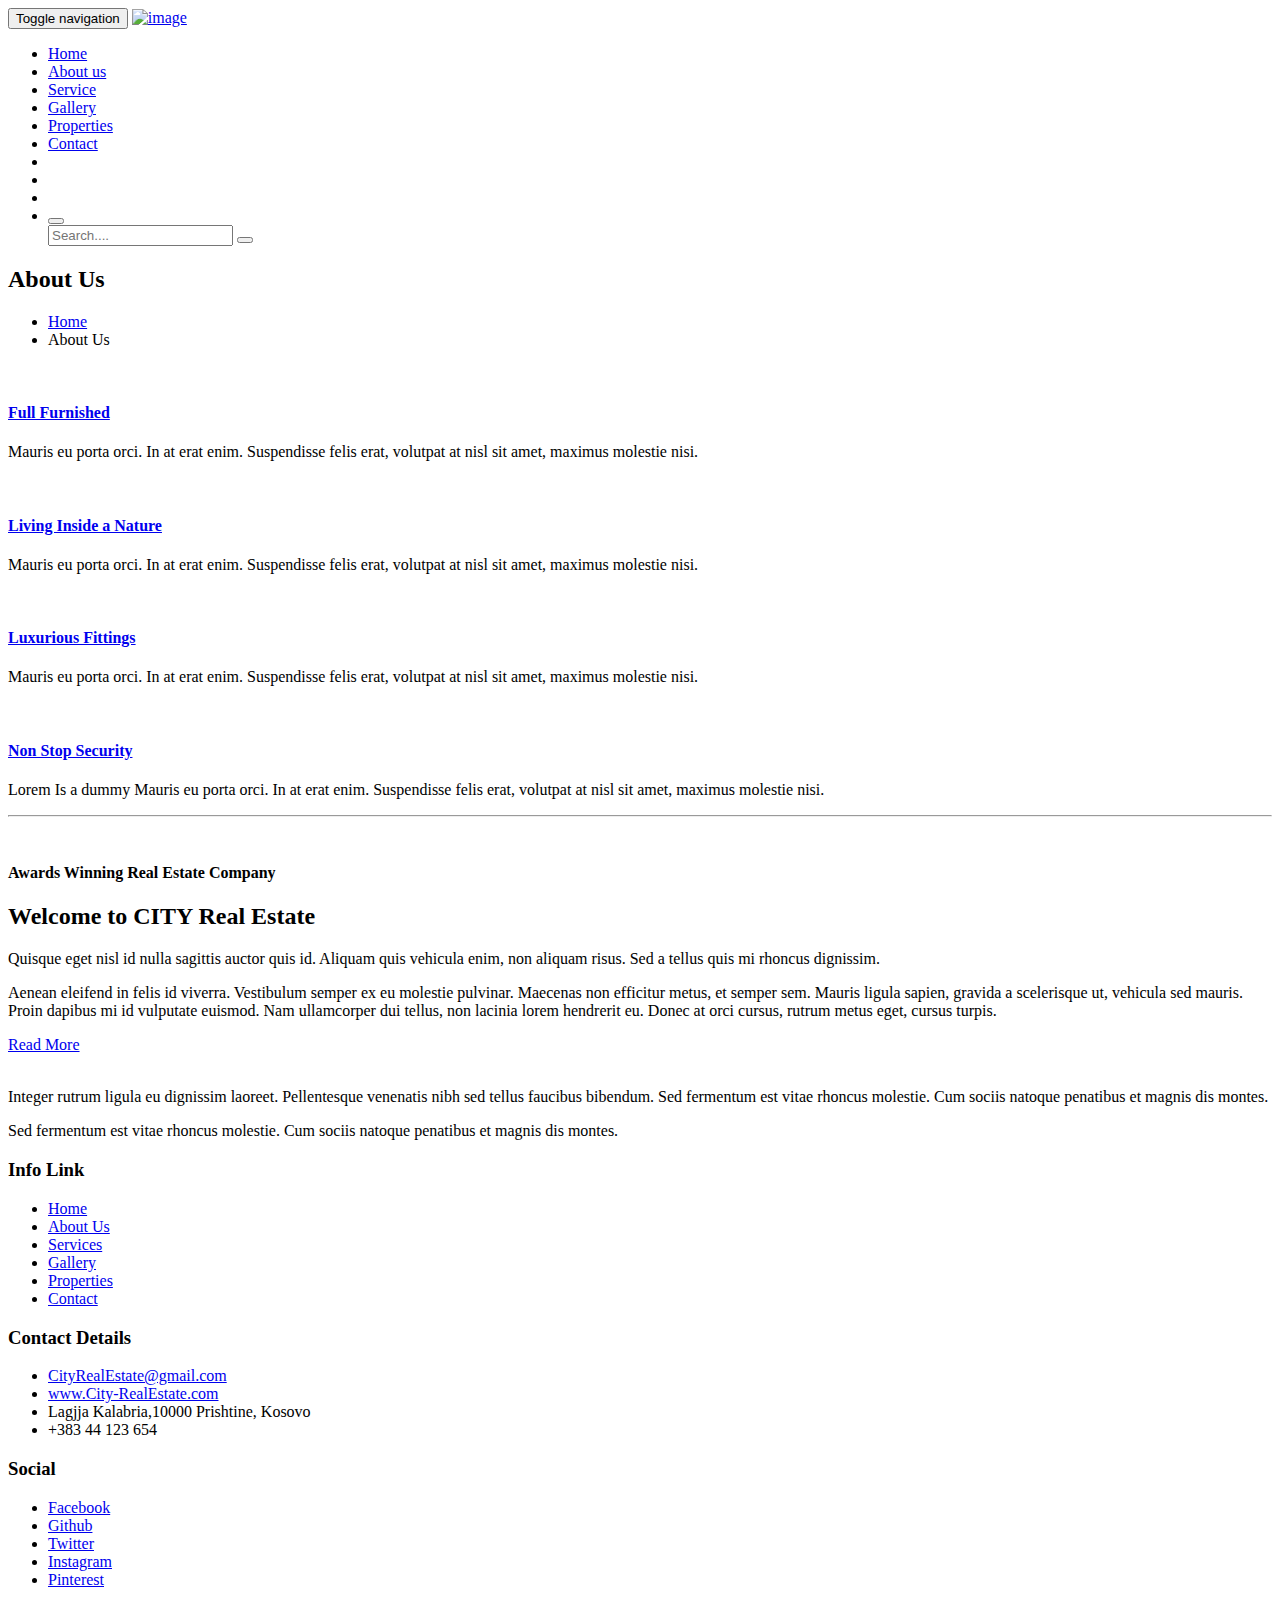
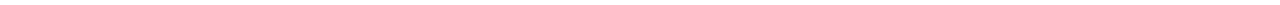
==== about.html @ c9f58310 "about page" ====
<!DOCTYPE html>
<html lang="en">



</head>
<body class="realestate_version">

    <div id="preloader">
        <span class="loader"><span class="loader-inner"></span></span>
    </div>

    <header class="header header_style_01">
        <nav class="megamenu navbar navbar-default">
            <div class="container-fluid">
                <div class="navbar-header">
                    <button type="button" class="navbar-toggle collapsed" data-toggle="collapse" data-target="#navbar" aria-expanded="false" aria-controls="navbar">
                        <span class="sr-only">Toggle navigation</span>
                        <span class="icon-bar"></span>
                        <span class="icon-bar"></span>
                        <span class="icon-bar"></span>
                    </button>
                    <a class="navbar-brand" href="index.html"><img src="images/logos/logo.png" alt="image"></a>
                </div>
                <div id="navbar" class="navbar-collapse collapse">
                    <ul class="nav navbar-nav navbar-right">
                        <li><a href="index.html">Home</a></li>
                        <li><a class="active" href="about.html">About us </a></li>
                        <li><a href="service.html">Service</a></li>
                        <li><a href="gallery.html">Gallery</a></li>
                        <li><a href="properties.html">Properties</a></li>
                        <li><a href="contact.html">Contact</a></li>
                        <li class="social-links"><a href="#"><i class="fa fa-twitter global-radius"></i></a></li>
                        <li class="social-links"><a href="#"><i class="fa fa-facebook global-radius"></i></a></li>
                        <li class="social-links"><a href="#"><i class="fa fa-linkedin global-radius"></i></a></li>
						<li class="search-option">
							<button class="search tran3s dropdown-toggle" id="searchDropdown" data-toggle="dropdown" aria-haspopup="true" aria-expanded="false"><i class="fa fa-search" aria-hidden="true"></i></button>
							<form action="#" class="p-color-bg dropdown-menu tran3s" aria-labelledby="searchDropdown">
								<input type="text" placeholder="Search....">
								<button class="p-color-bg"><i class="fa fa-search" aria-hidden="true"></i></button>
							</form>
					   </li> 
                    </ul>
                </div>
            </div>
        </nav>
    </header>
	
	<div class="all-title-box">
		<div class="container">
			<div class="row">
				<div class="col-md-12">
					<h2>About Us</h2>
					<nav id="breadcrumbs">
						<ul>
							<li><a href="#">Home</a></li>
							<li>About Us</li>
						</ul>
					</nav>
				</div>
			</div>
		</div>
	</div>
	
	<div class="about-box">
		<div class="container">
			<div class="row">
				<div class="top-feature owl-carousel owl-theme">
					<div class="item">
						<div class="single-feature">
							<div class="icon"><img src="uploads/icon-01.png" class="img-responsive" alt=""></div>
							<h4><a href="#">Full Furnished</a></h4>
							<p>Mauris eu porta orci. In at erat enim. Suspendisse felis erat, volutpat at nisl sit amet, maximus molestie nisi. </p>
						</div> 
					</div>
					<div class="item">
						<div class="single-feature">
							<div class="icon"><img src="uploads/icon-02.png" class="img-responsive" alt=""></div>
							<h4><a href="#">Living Inside a Nature</a></h4>
							<p>Mauris eu porta orci. In at erat enim. Suspendisse felis erat, volutpat at nisl sit amet, maximus molestie nisi.</p>
						</div> 
					</div>
					<div class="item">
						<div class="single-feature">
							<div class="icon"><img src="uploads/icon-03.png" class="img-responsive" alt=""></div>
							<h4><a href="#">Luxurious Fittings</a></h4>
							<p>Mauris eu porta orci. In at erat enim. Suspendisse felis erat, volutpat at nisl sit amet, maximus molestie nisi. </p>
						</div> 
					</div>
					<div class="item">
						<div class="single-feature">
							<div class="icon"><img src="uploads/icon-04.png" class="img-responsive" alt=""></div>
							<h4><a href="#">Non Stop Security</a></h4>
							<p>Lorem Is a dummy Mauris eu porta orci. In at erat enim. Suspendisse felis erat, volutpat at nisl sit amet, maximus molestie nisi. </p>
						</div> 
					</div>
				</div>
			</div>
			
			<hr class="hr1">
			
			<div class="row">
				<div class="col-md-6">
                    <div class="post-media wow fadeIn" style="visibility: visible; animation-name: fadeIn;">
                        <img src="uploads/about_bg.jpg" alt="" class="img-responsive">                        
                    </div><!-- end media -->
                </div>
				<div class="col-md-6">
					<div class="message-box right-ab">
                        <h4>Awards Winning Real Estate Company</h4>
                        <h2>Welcome to CITY Real Estate</h2>
                        <p>Quisque eget nisl id nulla sagittis auctor quis id. Aliquam quis vehicula enim, non aliquam risus. Sed a tellus quis mi rhoncus dignissim.</p>
						<p>Aenean eleifend in felis id viverra. Vestibulum semper ex eu molestie pulvinar. Maecenas non efficitur metus, et semper sem. Mauris ligula sapien, gravida a scelerisque ut, vehicula sed mauris. Proin dapibus mi id vulputate euismod. Nam ullamcorper dui tellus, non lacinia lorem hendrerit eu. Donec at orci cursus, rutrum metus eget, cursus turpis.  </p>
						<a href="#" class="btn btn-light btn-radius grd1 btn-brd"> Read More </a>
                    </div>
				</div>
			</div>
			
		</div>
	</div>



    <footer class="footer">
        <div class="container">
            <div class="row">
                <div class="col-md-4 col-sm-4 col-xs-12">
                    <div class="widget clearfix">
                        <div class="widget-title">
                            <img src="images/logos/logo-realestate.png" alt="">
                        </div>
                        <p> Integer rutrum ligula eu dignissim laoreet. Pellentesque venenatis nibh sed tellus faucibus bibendum. Sed fermentum est vitae rhoncus molestie. Cum sociis natoque penatibus et magnis dis montes.</p>
                        <p>Sed fermentum est vitae rhoncus molestie. Cum sociis natoque penatibus et magnis dis montes.</p>
                    </div>
                </div>

                <div class="col-md-3 col-sm-3 col-xs-12">
                    <div class="widget clearfix">
                        <div class="widget-title">
                            <h3>Info Link</h3>
                        </div>

                        <ul class="twitter-widget footer-links">
                            <li><a href="./index.html"> Home </a></li>
                            <li><a href="./about.html"> About Us </a></li>
                            <li><a href="./service.html"> Services</a></li>
							<li><a href="./gallery.html"> Gallery</a></li>
							<li><a href="./properties.html"> Properties</a></li>
							<li><a href="./contact.html"> Contact</a></li>
                        </ul>
                    </div>
                </div>
				
				<div class="col-md-3 col-sm-3 col-xs-12">
                    <div class="widget clearfix">
                        <div class="widget-title">
                            <h3>Contact Details</h3>
                        </div>

                        <ul class="footer-links">
                            <li><a href="mailto:#">CityRealEstate@gmail.com</a></li>
                            <li><a href="#">www.City-RealEstate.com</a></li>
                            <li>Lagjja Kalabria,10000 Prishtine, Kosovo</li>
                            <li>+383 44 123 654</li>
                        </ul>
                    </div>
                </div>
				
                <div class="col-md-2 col-sm-2 col-xs-12">
                    <div class="widget clearfix">
                        <div class="widget-title">
                            <h3>Social</h3>
                        </div>
                        <ul class="footer-links">
                            <li><a href="#"><i class="fa fa-facebook"></i> Facebook</a></li>
                            <li><a href="#"><i class="fa fa-github"></i> Github</a></li>
                            <li><a href="#"><i class="fa fa-twitter"></i> Twitter</a></li>
                            <li><a href="#"><i class="fa fa-instagram"></i> Instagram</a></li>
                            <li><a href="#"><i class="fa fa-pinterest"></i> Pinterest</a></li>
                        </ul>
                    </div>
                </div>
				
            </div>
        </div>
    </footer>


    <a href="#" id="scroll-to-top" class="dmtop global-radius"><i class="fa fa-angle-up"></i></a>

    <script src="js/all.js"></script>
    <script src="js/custom.js"></script>
    <script src="js/portfolio.js"></script>
    <script src="js/hoverdir.js"></script>    
    <script src="http://maps.googleapis.com/maps/api/js?sensor=false&amp;libraries=places"></script>
    <script src="js/map.js"></script>

</body>
</html>
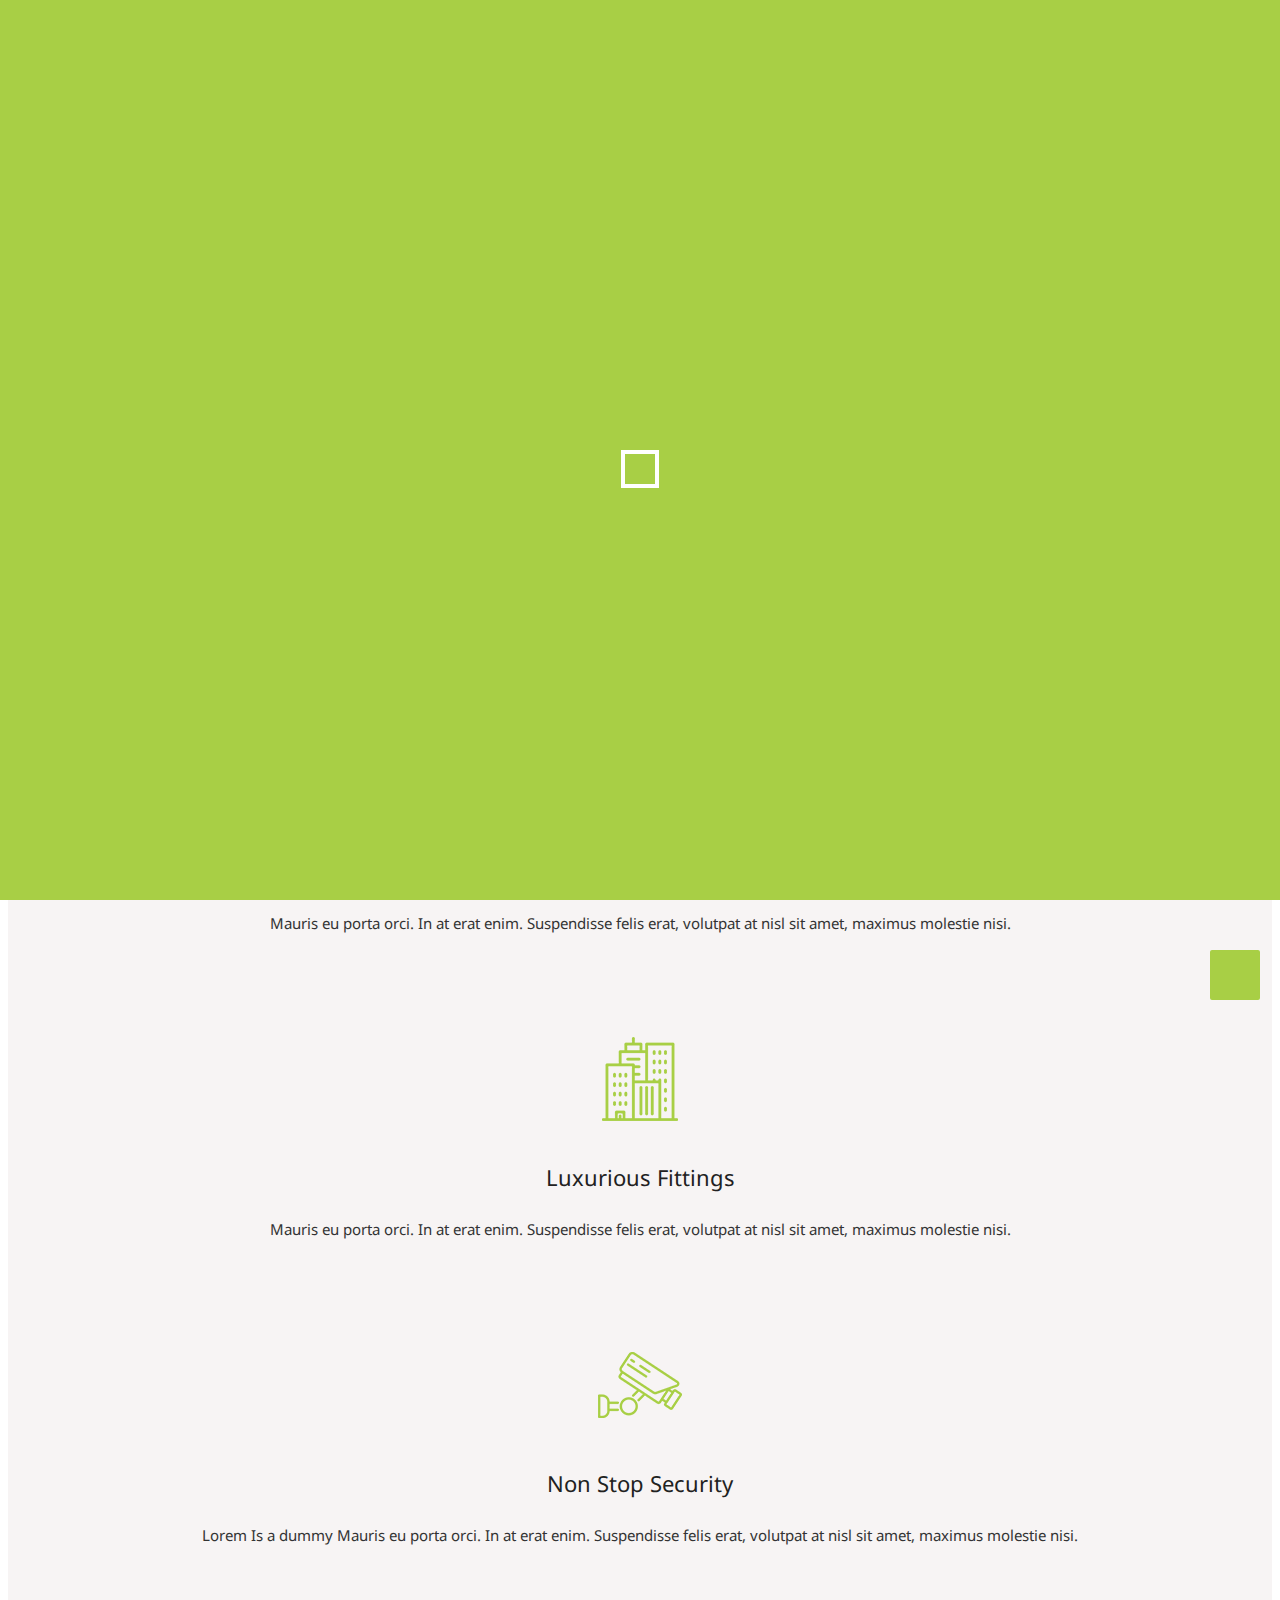
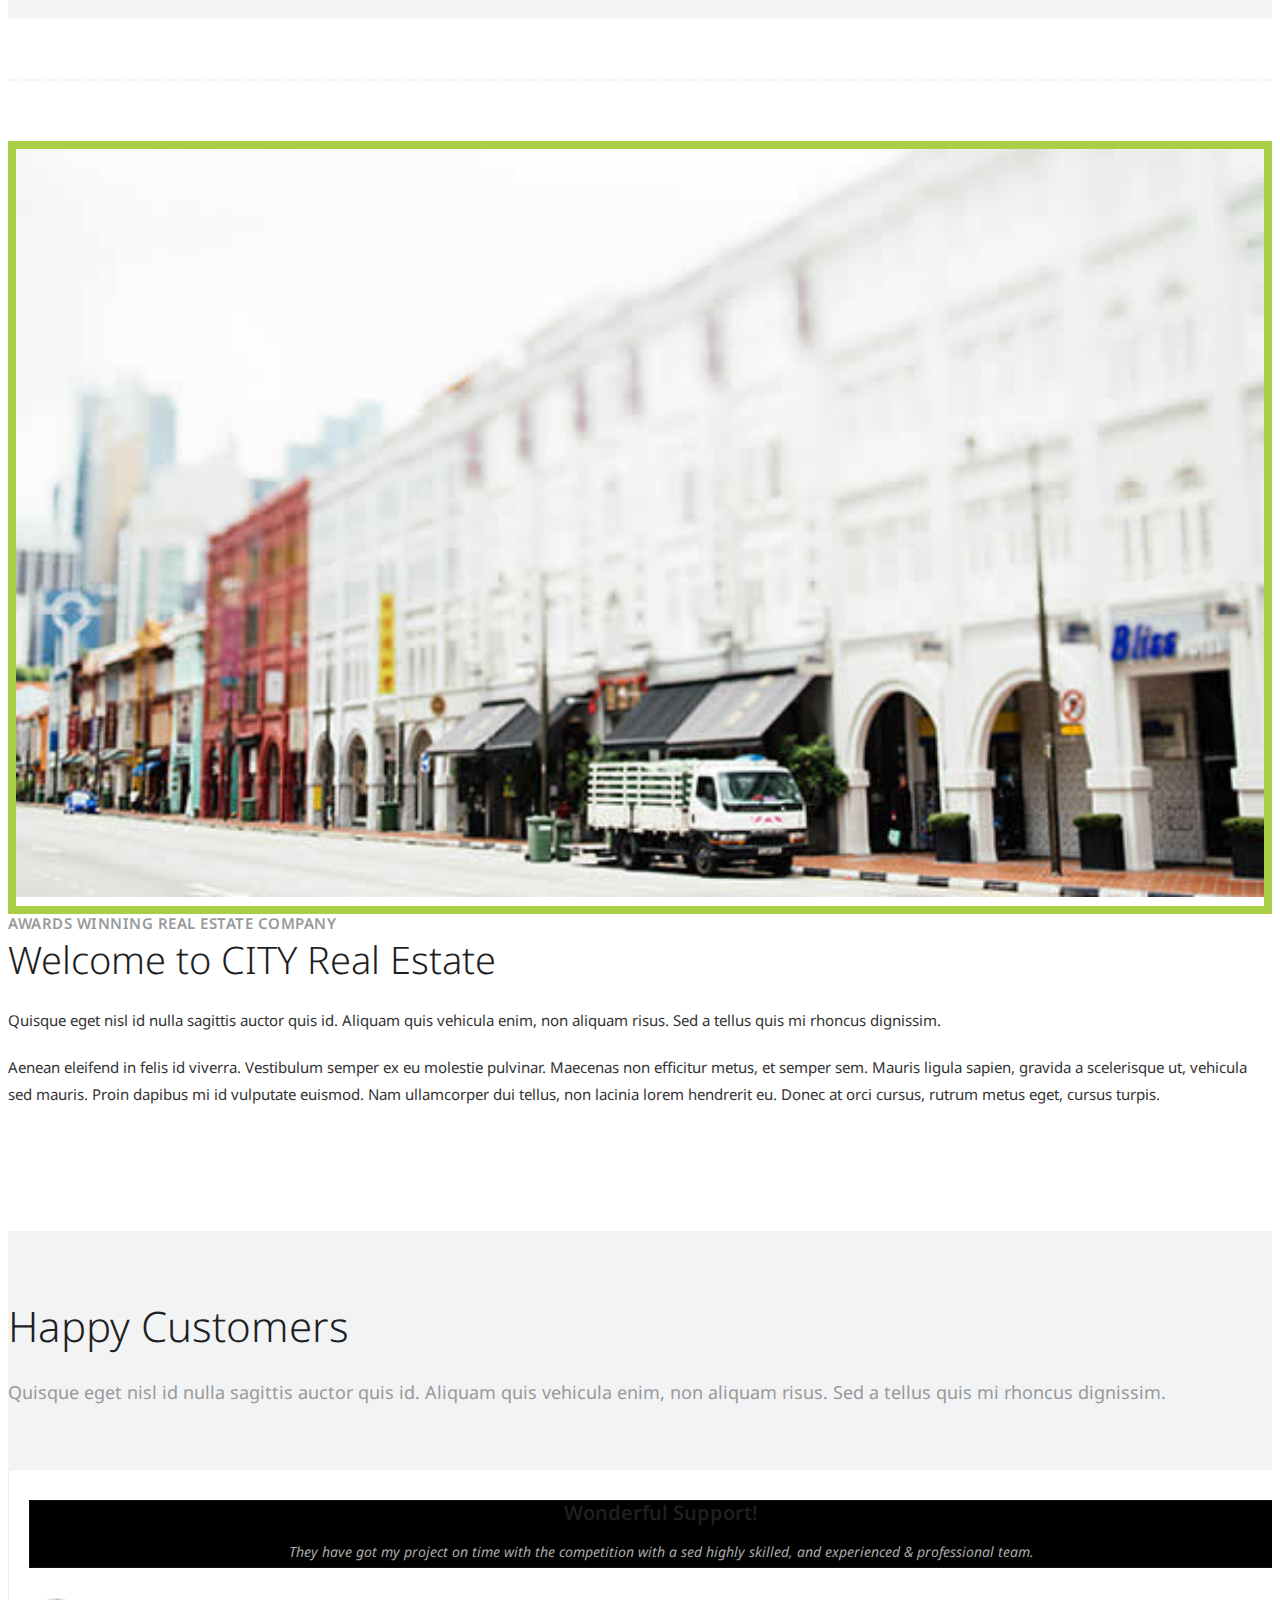
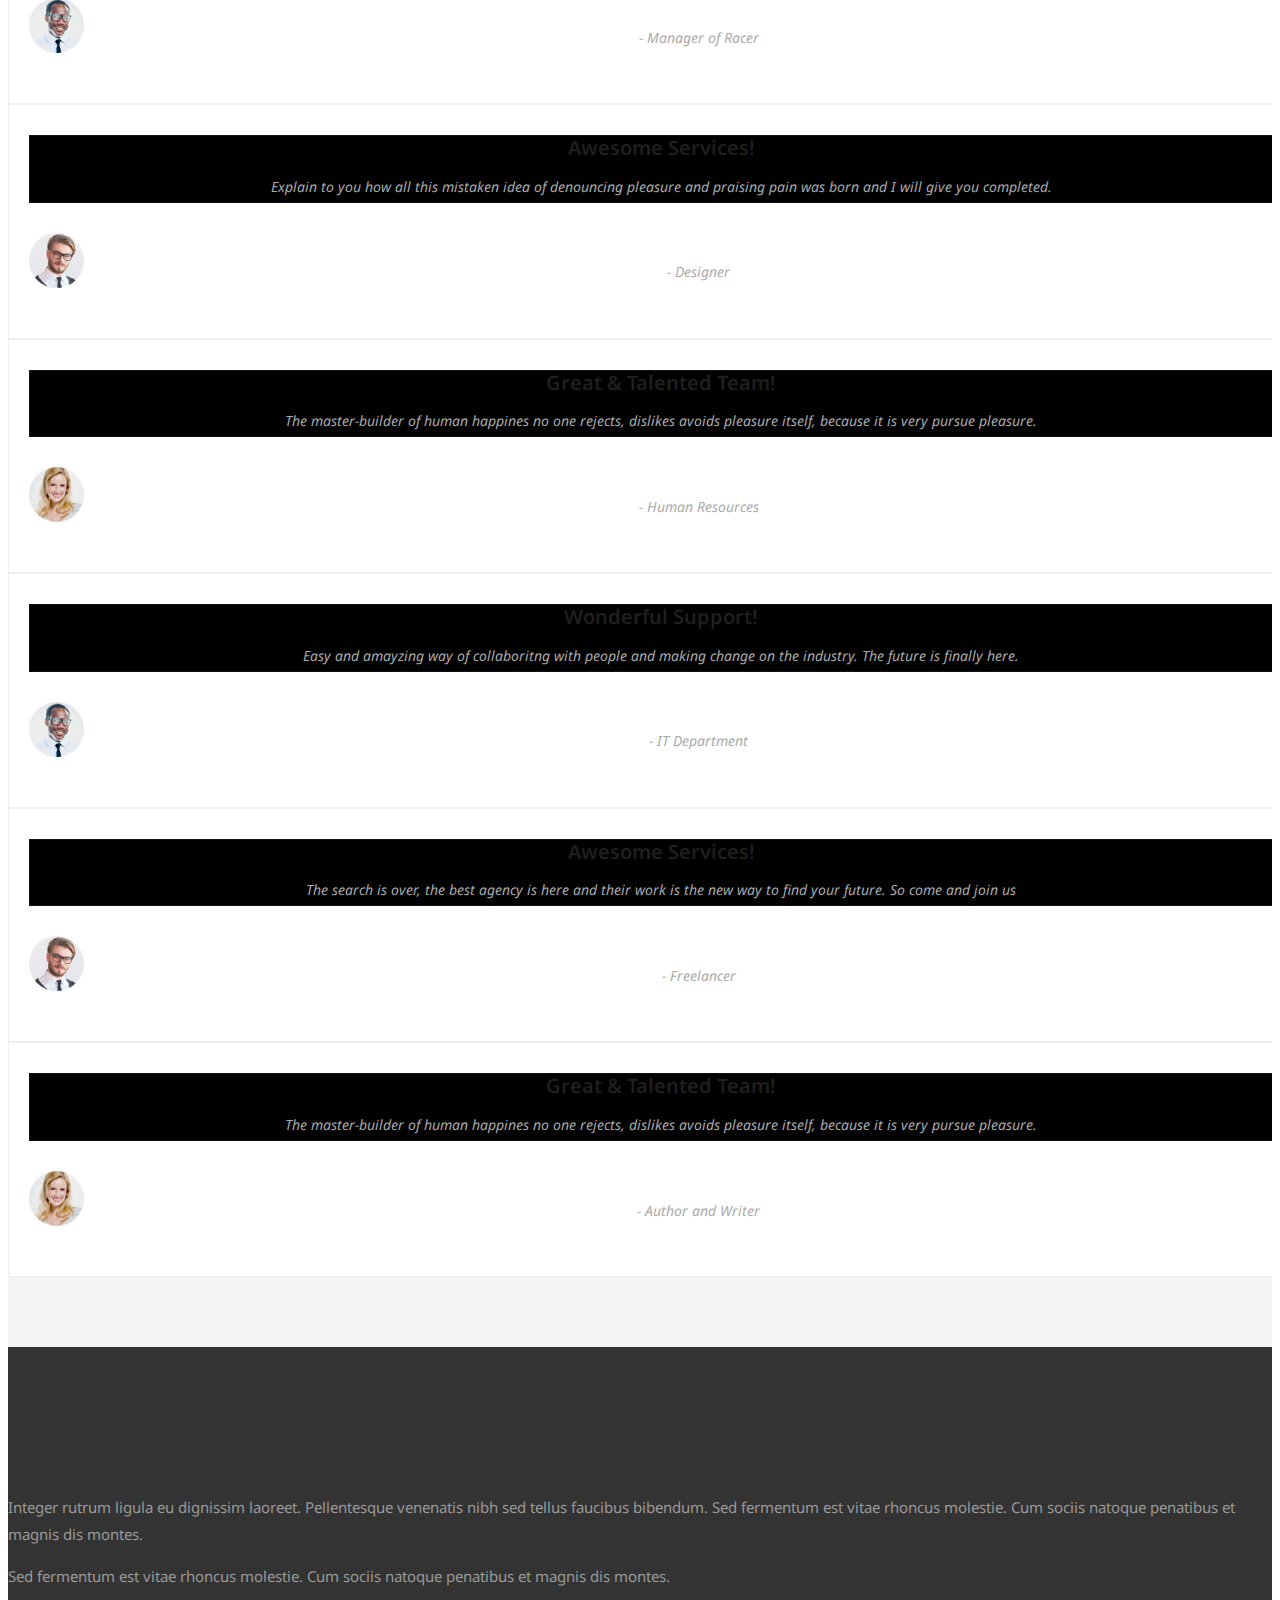
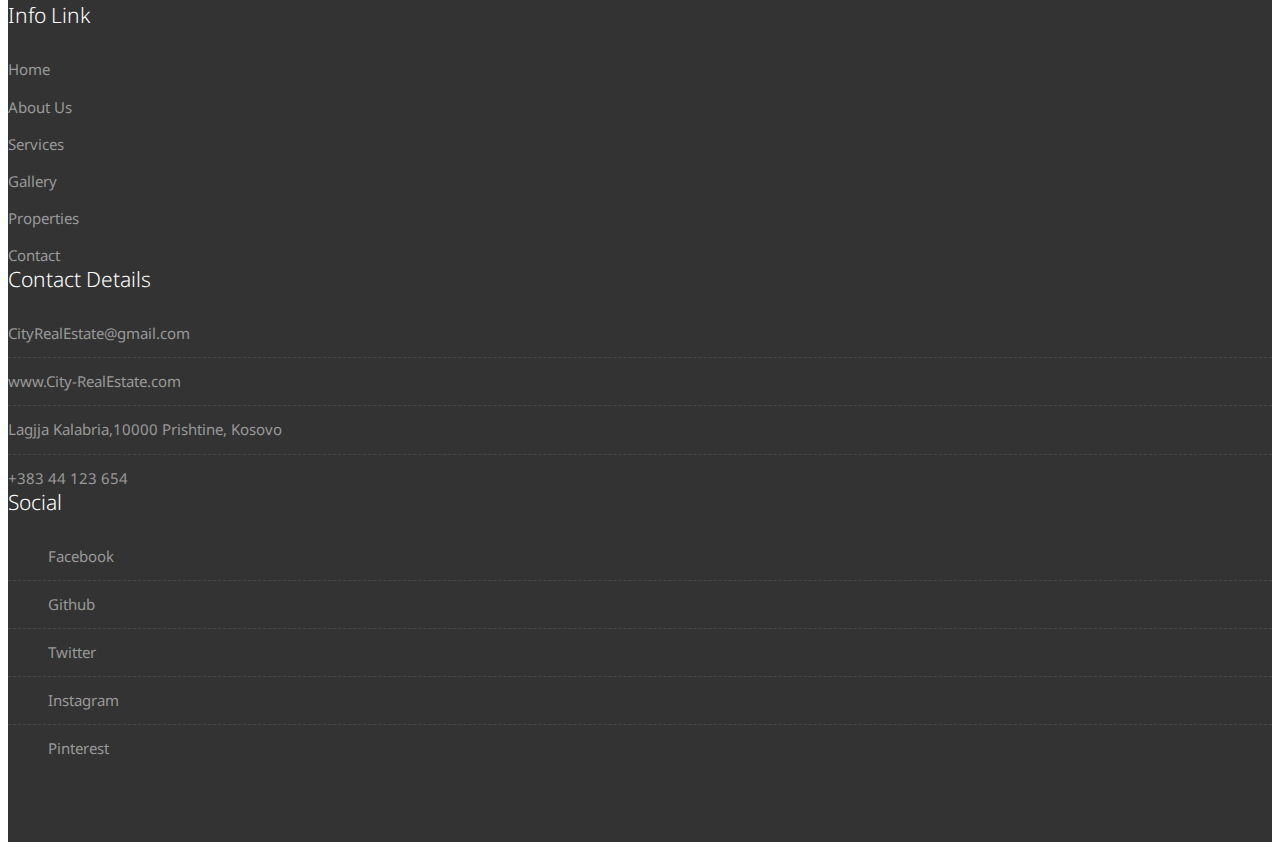
==== commit da2b3b03: "Final updates" ====
--- a/about.html
+++ b/about.html
@@ -1,6 +1,26 @@
 <!DOCTYPE html>
 <html lang="en">
 
+    <meta charset="utf-8">
+    <meta http-equiv="X-UA-Compatible" content="IE=edge">   
+   
+    <meta name="viewport" content="width=device-width, minimum-scale=1.0, maximum-scale=1.0, user-scalable=no">
+    <title>CITY Real Estate</title>  
+    <meta name="keywords" content="">
+    <meta name="description" content="">
+    <meta name="author" content="">
+
+    <link rel="shortcut icon" href="images/favicon.ico" type="image/x-icon" />
+    <link rel="apple-touch-icon" href="images/apple-touch-icon.png">
+
+    <link rel="stylesheet" href="css/bootstrap.min.css">
+    <link rel="stylesheet" href="style.css">
+    <link rel="stylesheet" href="css/colors.css">
+    <link rel="stylesheet" href="css/versions.css">
+    <link rel="stylesheet" href="css/responsive.css">
+    <link rel="stylesheet" href="css/custom.css">
+
+    <script src="js/modernizer.js"></script>
 
 
 </head>
@@ -119,6 +139,88 @@
 		</div>
 	</div>
 
+    <div id="testimonials" class="section lb">
+        <div class="container">
+            <div class="section-title row text-center">
+                <div class="col-md-8 col-md-offset-2">
+                    <h3>Happy Customers</h3>
+                    <p class="lead">Quisque eget nisl id nulla sagittis auctor quis id. Aliquam quis vehicula enim, non aliquam risus. Sed a tellus quis mi rhoncus dignissim.</p>
+                </div>
+            </div>
+
+            <div class="row">
+                <div class="col-md-12 col-sm-12">
+                    <div class="testi-carousel owl-carousel owl-theme">
+                        <div class="testimonial clearfix">
+                            <div class="desc">
+                                <h3><i class="fa fa-quote-left"></i> Wonderful Support! <i class="fa fa-quote-right"></i></h3>
+                                <p class="lead">They have got my project on time with the competition with a sed highly skilled, and experienced & professional team.</p>
+								
+                            </div>
+                            <div class="testi-meta">
+                                <img src="uploads/testi_01.png" alt="" class="img-responsive alignleft">
+                                <h4>Lutfi Haziri <small>- Manager of Racer</small></h4>
+                            </div>
+                        </div>
+
+                        <div class="testimonial clearfix">
+                            <div class="desc">
+                                <h3><i class="fa fa-quote-left"></i> Awesome Services! <i class="fa fa-quote-right"></i></h3>
+                                <p class="lead">Explain to you how all this mistaken idea of denouncing pleasure and praising pain was born and I will give you completed.</p>
+                            </div>
+                            <div class="testi-meta">
+                                <img src="uploads/testi_02.png" alt="" class="img-responsive alignleft">
+                                <h4>Sabri Fejzullahu <small>- Designer</small></h4>
+                            </div>
+                        </div>
+
+                        <div class="testimonial clearfix">
+                            <div class="desc">
+                                <h3><i class="fa fa-quote-left"></i> Great & Talented Team! <i class="fa fa-quote-right"></i></h3>
+                                <p class="lead">The master-builder of human happines no one rejects, dislikes avoids pleasure itself, because it is very pursue pleasure. </p>
+                            </div>
+                            <div class="testi-meta">
+                                <img src="uploads/testi_03.png" alt="" class="img-responsive alignleft">
+                                <h4>Remzie Osmani <small>- Human Resources</small></h4>
+                            </div>
+                        </div>
+                        <div class="testimonial clearfix">
+                            <div class="desc">
+                                <h3><i class="fa fa-quote-left"></i> Wonderful Support! <i class="fa fa-quote-right"></i></h3>
+                                <p class="lead">Easy and amayzing way of collaboritng with people and making change on the industry. The future is finally here.</p>
+                            </div>
+                            <div class="testi-meta">
+                                <img src="uploads/testi_01.png" alt="" class="img-responsive alignleft">
+                                <h4>Sinan Vllasalihu <small>- IT Department</small></h4>
+                            </div>
+                        </div>
+
+                        <div class="testimonial clearfix">
+                            <div class="desc">
+                                <h3><i class="fa fa-quote-left"></i> Awesome Services! <i class="fa fa-quote-right"></i></h3>
+                                <p class="lead">The search is over, the best agency is here and their work is the new way to find your future. So come and join us</p>
+                            </div>
+                            <div class="testi-meta">
+                                <img src="uploads/testi_02.png" alt="" class="img-responsive alignleft">
+                                <h4>Sami Lushtaku <small>- Freelancer</small></h4>
+                            </div>
+                        </div>
+
+                        <div class="testimonial clearfix">
+                            <div class="desc">
+                                <h3><i class="fa fa-quote-left"></i> Great & Talented Team! <i class="fa fa-quote-right"></i></h3>
+                                <p class="lead">The master-builder of human happines no one rejects, dislikes avoids pleasure itself, because it is very pursue pleasure. </p>
+                            </div>
+                            <div class="testi-meta">
+                                <img src="uploads/testi_03.png" alt="" class="img-responsive alignleft">
+                                <h4>Majlinda Dada <small>- Author and Writer</small></h4>
+                            </div>
+                        </div>
+                    </div>
+                </div>
+            </div>
+        </div>
+    </div>
 
 
     <footer class="footer">
--- a/style.css
+++ b/style.css
@@ -0,0 +1,2711 @@
+/*------------------------------------------------------------------
+    Version: 1.0
+-------------------------------------------------------------------*/
+
+
+/*------------------------------------------------------------------
+    [Table of contents]
+
+    1. IMPORT FONTS
+    2. IMPORT FILES
+    3. SKELETON
+    4. WP CORE
+    5. HEADER
+    6. SECTIONS
+    7. SECTIONS
+    8. PORTFOLIO
+    9. TESTIMONIALS
+    10. PRICING TABLES
+    11. ICON BOXES
+    12. MESSAGE BOXES
+    13. FEATURES
+    14. CONTACT
+    15. FOOTER
+    16. MISC
+    17. BUTTONS
+-------------------------------------------------------------------*/
+
+
+/*------------------------------------------------------------------
+    IMPORT FONTS
+-------------------------------------------------------------------*/
+
+@import url('https://fonts.googleapis.com/css?family=Noto+Sans:400,400i,700,700i');
+
+/*------------------------------------------------------------------
+    IMPORT FILES
+-------------------------------------------------------------------*/
+
+@import url(css/animate.css);
+@import url(css/slideshow.css);
+@import url(css/flaticon.css);
+@import url(css/prettyPhoto.css);
+@import url(css/owl.carousel.css);
+@import url(css/font-awesome.min.css);
+
+/*------------------------------------------------------------------
+    SKELETON
+-------------------------------------------------------------------*/
+
+body {
+    color: #333;
+    font-size: 15px;
+    font-family: 'Noto Sans', sans-serif;
+    line-height: 1.80857;
+}
+
+body.demos .section {
+    background: url(images/bg.png) repeat top center #f2f3f5;
+}
+
+body.demos .section-title img {
+    max-width: 280px;
+    display: block;
+    margin: 10px auto;
+}
+
+body.demos .service-widget h3 {
+    border-bottom: 1px solid #ededed;
+    font-size: 18px;
+    padding: 20px 0;
+    background-color: #ffffff;
+}
+
+body.demos .service-widget {
+    margin: 0 0 30px;
+    padding: 30px;
+    background-color: #fff
+}
+
+body.demos .container-fluid {
+    max-width: 1080px
+}
+
+a {
+    color: #1f1f1f;
+    text-decoration: none !important;
+    outline: none !important;
+    -webkit-transition: all .3s ease-in-out;
+    -moz-transition: all .3s ease-in-out;
+    -ms-transition: all .3s ease-in-out;
+    -o-transition: all .3s ease-in-out;
+    transition: all .3s ease-in-out;
+}
+
+h1,
+h2,
+h3,
+h4,
+h5,
+h6 {
+    letter-spacing: 0;
+    font-weight: normal;
+    position: relative;
+    padding: 0 0 10px 0;
+    font-weight: normal;
+    line-height: 120% !important;
+    color: #1f1f1f;
+    margin: 0
+}
+
+h1 {
+    font-size: 24px
+}
+
+h2 {
+    font-size: 22px
+}
+
+h3 {
+    font-size: 18px
+}
+
+h4 {
+    font-size: 16px
+}
+
+h5 {
+    font-size: 14px
+}
+
+h6 {
+    font-size: 13px
+}
+
+h1 a,
+h2 a,
+h3 a,
+h4 a,
+h5 a,
+h6 a {
+    color: #212121;
+    text-decoration: none!important;
+    opacity: 1
+}
+
+h1 a:hover,
+h2 a:hover,
+h3 a:hover,
+h4 a:hover,
+h5 a:hover,
+h6 a:hover {
+    opacity: .8
+}
+
+a {
+    color: #1f1f1f;
+    text-decoration: none;
+    outline: none;
+}
+
+a,
+.btn {
+    text-decoration: none !important;
+    outline: none !important;
+    -webkit-transition: all .3s ease-in-out;
+    -moz-transition: all .3s ease-in-out;
+    -ms-transition: all .3s ease-in-out;
+    -o-transition: all .3s ease-in-out;
+    transition: all .3s ease-in-out;
+}
+
+.btn-custom {
+    margin-top: 20px;
+    background-color: transparent !important;
+    border: 2px solid #ddd;
+    padding: 12px 40px;
+    font-size: 16px;
+}
+
+.lead {
+    font-size: 18px;
+    line-height: 30px;
+    color: #767676;
+    margin: 0;
+    padding: 0;
+}
+
+blockquote {
+    margin: 20px 0 20px;
+    padding: 30px;
+}
+
+ul, li, ol{
+	margin: 0px;
+	padding: 0px;
+	list-style: none;
+}
+
+input, textarea {
+    outline: none;
+    box-shadow: none;
+    transition: all 0.3s ease-in-out;
+}
+
+::-webkit-input-placeholder {
+  color: #000000;
+}
+
+:-moz-placeholder {
+  /* Firefox 18- */
+  color: #000000;
+}
+
+::-moz-placeholder {
+  /* Firefox 19+ */
+  color: #000000;
+}
+
+:-ms-input-placeholder {
+  /* IE 10+ */
+  color: #000000;
+}
+
+::-ms-input-placeholder {
+  /* Edge */
+  color: #000000;
+}
+
+:placeholder-shown {
+  /* Standard one last! */
+  color: #000000;
+}
+
+
+/*------------------------------------------------------------------
+    WP CORE
+-------------------------------------------------------------------*/
+
+.first {
+    clear: both
+}
+
+.last {
+    margin-right: 0
+}
+
+.alignnone {
+    margin: 5px 20px 20px 0;
+}
+
+.aligncenter,
+div.aligncenter {
+    display: block;
+    margin: 5px auto 5px auto;
+}
+
+.alignright {
+    float: right;
+    margin: 10px 0 20px 20px;
+}
+
+.alignleft {
+    float: left;
+    margin: 10px 20px 20px 0;
+}
+
+a img.alignright {
+    float: right;
+    margin: 10px 0 20px 20px;
+}
+
+a img.alignnone {
+    margin: 10px 20px 20px 0;
+}
+
+a img.alignleft {
+    float: left;
+    margin: 10px 20px 20px 0;
+}
+
+a img.aligncenter {
+    display: block;
+    margin-left: auto;
+    margin-right: auto
+}
+
+.wp-caption {
+    background: #fff;
+    border: 1px solid #f0f0f0;
+    max-width: 96%;
+    /* Image does not overflow the content area */
+    padding: 5px 3px 10px;
+    text-align: center;
+}
+
+.wp-caption.alignnone {
+    margin: 5px 20px 20px 0;
+}
+
+.wp-caption.alignleft {
+    margin: 5px 20px 20px 0;
+}
+
+.wp-caption.alignright {
+    margin: 5px 0 20px 20px;
+}
+
+.wp-caption img {
+    border: 0 none;
+    height: auto;
+    margin: 0;
+    max-width: 98.5%;
+    padding: 0;
+    width: auto;
+}
+
+.wp-caption p.wp-caption-text {
+    font-size: 11px;
+    line-height: 17px;
+    margin: 0;
+    padding: 0 4px 5px;
+}
+
+
+/* Text meant only for screen readers. */
+
+.screen-reader-text {
+    clip: rect(1px, 1px, 1px, 1px);
+    position: absolute !important;
+    height: 1px;
+    width: 1px;
+    overflow: hidden;
+}
+
+.screen-reader-text:focus {
+    background-color: #f1f1f1;
+    border-radius: 3px;
+    box-shadow: 0 0 2px 2px rgba(0, 0, 0, 0.6);
+    clip: auto !important;
+    color: #21759b;
+    display: block;
+    font-size: 14px;
+    font-size: 0.875rem;
+    font-weight: bold;
+    height: auto;
+    left: 5px;
+    line-height: normal;
+    padding: 15px 23px 14px;
+    text-decoration: none;
+    top: 5px;
+    width: auto;
+    z-index: 100000;
+    /* Above WP toolbar. */
+}
+
+
+/*------------------------------------------------------------------
+    HEADER
+-------------------------------------------------------------------*/
+
+.megamenu .nav,
+.megamenu .collapse,
+.megamenu .dropup,
+.megamenu .dropdown {
+    position: static;
+}
+
+.megamenu .container-fluid {
+    position: relative;
+}
+
+.megamenu .dropdown-menu {
+    left: auto;
+}
+
+.megamenu .megamenu-content {
+    padding: 20px 30px;
+}
+
+.megamenu .dropdown.megamenu-fw .dropdown-menu {
+    left: 0;
+    right: 0;
+}
+
+.megamenu .list-unstyled {
+    min-width: 200px;
+}
+
+.header_style_01 {
+    background-color: rgba(255, 255, 255, 0.1);
+    display: block;
+    left: 0;
+    padding: 20px 40px;
+    position: absolute;
+    right: 0;
+    top: 0;
+    width: 100%;
+    z-index: 111;
+	-webkit-box-shadow: 0px 2px 5px 0px rgba(0,0,0,0.30);
+	-moz-box-shadow: 0px 2px 5px 0px rgba(0,0,0,0.30);
+	box-shadow: 0px 2px 5px 0px rgba(0,0,0,0.30);
+}
+
+.header_style_01 .navbar-default {
+    background-color: transparent;
+    border: 0;
+	border-radius: 0;
+}
+
+.header_style_01 .navbar,
+.header_style_01 .navbar-nav,
+.header_style_01 .navbar-default,
+.header_style_01 .nav {
+    margin-bottom: 0 !important;
+}
+
+.header_style_01 .navbar-brand {
+    padding: 2px 15px 0 15px;
+}
+
+.header_style_01 .navbar-default .navbar-nav > li > a {
+    border-radius: 0;
+    color: #222222;
+    font-size: 15px;
+    font-style: normal;
+    font-weight: 400;
+    text-transform: capitalize;
+    background-color: transparent;
+}
+
+.header_style_01 .navbar-default .navbar-nav > li a {
+    background-color: transparent;
+	border-radius: 2px;
+}
+
+.header_style_01 .navbar-default .navbar-nav > li:hover a,
+.header_style_01 .navbar-default .navbar-nav > li:focus a {
+    background-color: #076799;
+	color: #ffffff;
+}
+
+body.realestate_version .social-links:hover a{
+	background-color: transparent !important;
+	color: #333333 !important;
+}
+
+.header_style_01 .navbar-default .navbar-nav > li a.active {
+	background-color: #a8cf45;
+	color: #ffffff;
+	border-radius: 2px;
+}
+
+.header_style_01 .navbar-right > li {
+    margin-top: 2px;
+    -webkit-transition: all .3s ease-in-out;
+    -moz-transition: all .3s ease-in-out;
+    -ms-transition: all .3s ease-in-out;
+    -o-transition: all .3s ease-in-out;
+    transition: all .3s ease-in-out;
+}
+
+.header_style_01 .navbar-right > li > a {
+    padding-bottom: 10px;
+    padding-top: 10px;
+}
+
+li.social-links {
+    margin: 0 8px;
+}
+
+li.social-links a {
+    padding: 13px 0 !important;
+}
+
+.affix-top {
+    overflow: hidden;
+    visibility: visible;
+    opacity: 1;
+    top: -100%;
+}
+
+.affix {
+    top: 0;
+    left: 0;
+    right: 0;
+    width: 100%;
+    padding: 20px 40px;
+    background-color: #1f1f1f !important;
+    -webkit-transition: visibility 0.95s ease-in-out, opacity 0.95s ease-in-out, bottom 0.95s ease-in-out, top 0.95s ease-in-out, left 0.95s ease-in-out, right 0.95s ease-in-out;
+    -moz-transition: visibility 0.95s ease-in-out, opacity 0.95s ease-in-out, bottom 0.95s ease-in-out, top 0.95s ease-in-out, left 0.95s ease-in-out, right 0.95s ease-in-out;
+    -o-transition: visibility 0.95s ease-in-out, opacity 0.95s ease-in-out, bottom 0.95s ease-in-out, top 0.95s ease-in-out, left 0.95s ease-in-out, right 0.95s ease-in-out;
+    transition: visibility 0.95s ease-in-out, opacity 0.95s ease-in-out, top 0.95s ease-in-out, bottom 0.95s ease-in-out, left 0.95s ease-in-out, right 0.95s ease-in-out;
+}
+
+.navbar-nav li {
+    position: relative;
+}
+
+.navbar-nav span {
+    font-size: 24px;
+    position: absolute;
+    right: 2px;
+    top: 13px;
+}
+
+
+
+.fixed-menu .navbar-default {
+    position: fixed;
+    visibility: hidden;
+    left: 0px;
+    top: 0px;
+    width: 100%;
+    padding: 0px 0px;
+    background: #ffffff;
+    z-index: 0;
+    transition: all 500ms ease;
+    -moz-transition: all 500ms ease;
+    -webkit-transition: all 500ms ease;
+    -ms-transition: all 500ms ease;
+    -o-transition: all 500ms ease;
+    z-index: 999;
+    opacity: 1;
+    visibility: visible;
+    -ms-animation-name: fadeInDown;
+    -moz-animation-name: fadeInDown;
+    -op-animation-name: fadeInDown;
+    -webkit-animation-name: fadeInDown;
+    animation-name: fadeInDown;
+    -ms-animation-duration: 500ms;
+    -moz-animation-duration: 500ms;
+    -op-animation-duration: 500ms;
+    -webkit-animation-duration: 500ms;
+    animation-duration: 500ms;
+    -ms-animation-timing-function: linear;
+    -moz-animation-timing-function: linear;
+    -op-animation-timing-function: linear;
+    -webkit-animation-timing-function: linear;
+    animation-timing-function: linear;
+    -ms-animation-iteration-count: 1;
+    -moz-animation-iteration-count: 1;
+    -op-animation-iteration-count: 1;
+    -webkit-animation-iteration-count: 1;
+    animation-iteration-count: 1;
+}
+
+.fixed-menu .navbar-default {
+    padding: 15px 30px;
+    box-shadow: 0 0 8px 0 rgba(0,0,0,.12);
+}
+
+
+body.realestate_version .header_style_01 .navbar-right > li.search-option{
+	position: relative;
+}
+body.realestate_version .header_style_01 .navbar-right > li.search-option button.search{
+	line-height: 43px;
+	width: 45px;
+	color: #fff;
+	background: #a8cf45;
+	border: none;
+	transition: all .3s ease-in-out;
+	border-radius: 2px;
+}
+body.realestate_version .header_style_01 .navbar-right > li.search-option button.search:hover{
+	background: #076799;
+}
+body.realestate_version .header_style_01 .navbar-right > li.search-option form.dropdown-menu{
+	position: absolute;
+	height: 50px;
+	width: 280px;
+	padding: 5px;
+	border-radius: 0;
+	right: 0;
+	left: auto;
+	top: 100%;
+	box-shadow: none;
+	border: none;
+	float: none;
+	margin: 0;
+	background: #fff;
+	box-shadow: 0 0px 5px 2px rgba(0,0,0,.175);
+}
+
+body.realestate_version .header_style_01 .navbar-right > li.search-option form input{
+	width: 100%;
+	height: 100%;
+	background: transparent;
+	border: 1px solid #ececec;
+	padding: 0 49px 0 10px;
+}
+
+body.realestate_version .header_style_01 .navbar-right > li.search-option form button{
+	display: block;
+	width: 48px;
+	color: #fff;
+	background: #a8cf45;
+	border: 1px solid #fff;
+	border-left: none;
+	line-height: 40px;
+	text-align: center;
+	position: absolute;
+	top: 4px;
+	right: 5px;
+	bottom: 4px;
+	border-radius: 2px;
+}
+
+
+/*------------------------------------------------------------------
+    SECTIONS
+-------------------------------------------------------------------*/
+
+.parallax {
+    background-attachment: fixed;
+    background-size: cover;
+    height: 100%;
+    padding: 120px 0;
+    position: relative;
+    width: 100%;
+}
+
+.parallax.parallax-off {
+    background-attachment: scroll !important;
+    display: block;
+    height: auto;
+    min-height: 100%;
+    overflow: hidden;
+    position: relative;
+    background-position: center center;
+    vertical-align: sub;
+    width: 100%;
+    z-index: 2;
+}
+
+.no-scroll-xy {
+    overflow: hidden !important;
+    -webkit-transition: all .4s ease-in-out;
+    -moz-transition: all .4s ease-in-out;
+    -ms-transition: all .4s ease-in-out;
+    -o-transition: all .4s ease-in-out;
+    transition: all .4s ease-in-out;
+}
+
+.section {
+    display: block;
+    position: relative;
+    overflow: hidden;
+    padding: 70px 0;
+}
+
+.noover {
+    overflow: visible;
+}
+
+.noover .btn-dark {
+    border: 0 !important;
+}
+
+.nopad {
+    padding: 0;
+}
+
+.nopadtop {
+    padding-top: 0;
+}
+
+.section.wb {
+    background-color: #ffffff;
+}
+
+.section.lb {
+    background-color: #f2f3f5;
+}
+
+.section.db {
+    background-color: #1f1f1f;
+}
+
+.section.color1 {
+    background-color: #448AFF;
+}
+
+.first-section {
+    display: block;
+    position: relative;
+    overflow: hidden;
+}
+
+.first-section::before{
+	content: "";
+	position: absolute;
+	width: 100%;
+	height: 100%;
+	top: 0px;
+	left: 0px;
+	background: rgba(0,0,0,0.5);
+}
+
+.first-section h2 {
+    color: #ffffff;
+    font-size: 52px;
+    font-weight: 300;
+    text-transform: capitalize;
+    display: block;
+    margin: 0;
+    padding: 30px 0 30px;
+    position: relative;
+}
+
+.first-section .lead {
+    font-size: 21px;
+    font-weight: 300;
+    padding: 0 0 40px;
+    margin: 0;
+    line-height: inherit;
+    color: #ffffff;
+}
+
+.macbookright {
+    width: 980px;
+    position: absolute;
+    right: -15%;
+    bottom: -6%;
+}
+
+.section-title {
+    display: block;
+    position: relative;
+    margin-bottom: 60px;
+}
+
+.section-title p {
+    color: #999;
+    font-weight: 400;
+    font-size: 18px;
+    line-height: 33px;
+    margin: 0;
+}
+
+.section-title h3 {
+    font-size: 42px;
+    font-weight: 300;
+    line-height: 62px;
+    margin: 0 0 25px;
+    padding: 0;
+    text-transform: none;
+}
+
+.section.colorsection p,
+.section.colorsection h3,
+.section.db h3 {
+    color: #ffffff;
+}
+
+.owl-carousel .owl-item img{
+	width: auto;
+	display: block;
+	margin: 0 auto;
+}
+
+/*------------------------------------------------------------------
+    PORTFOLIO
+-------------------------------------------------------------------*/
+
+.item-h2,
+.item-h1 {
+    height: 100% !important;
+    height: auto !important;
+}
+
+.isotope-item {
+    z-index: 2;
+    padding: 0;
+}
+
+.isotope-hidden.isotope-item {
+    pointer-events: none;
+    z-index: 1;
+}
+
+.isotope,
+.isotope .isotope-item {
+    /* change duration value to whatever you like */
+    -webkit-transition-duration: 0.8s;
+    -moz-transition-duration: 0.8s;
+    transition-duration: 0.8s;
+}
+
+.isotope {
+    -webkit-transition-property: height, width;
+    -moz-transition-property: height, width;
+    transition-property: height, width;
+}
+
+.isotope .isotope-item {
+    -webkit-transition-property: -webkit-transform, opacity;
+    -moz-transition-property: -moz-transform, opacity;
+    transition-property: transform, opacity;
+}
+
+.portfolio-filter ul {
+    padding: 0;
+    z-index: 2;
+    display: block;
+    position: relative;
+    margin: 0;
+}
+
+.portfolio-filter ul li {
+    border-radius: 0;
+    display: inline-block;
+    margin: 0 5px 0 0;
+    text-decoration: none;
+    text-transform: uppercase;
+    vertical-align: middle;
+}
+
+.portfolio-filter ul li:last-child:after {
+    content: "";
+}
+
+.portfolio-filter ul li .btn-dark {
+    box-shadow: none;
+    background-color: transparent;
+    border: 1px solid #e6e7e6 !important;
+    color: #1f1f1f;
+    font-weight: 400;
+    font-size: 13px;
+    padding: 10px 30px;
+}
+
+.da-thumbs {
+    list-style: none;
+    position: relative;
+    padding: 0;
+}
+
+.da-thumbs .pitem {
+    margin: 0;
+    padding: 15px;
+    position: relative;
+}
+
+.da-thumbs .pitem a,
+.da-thumbs .pitem a img {
+    display: block;
+    position: relative;
+}
+
+.da-thumbs .pitem a {
+    overflow: hidden;
+}
+
+.da-thumbs .pitem a div {
+    position: absolute;
+    background-color: rgba(0, 0, 0, 0.8);
+    width: 100%;
+    height: 100%;
+}
+
+.da-thumbs .pitem a div h3 {
+    display: block;
+    color: #ffffff;
+    font-size: 20px;
+    padding: 30px 15px;
+    text-transform: capitalize;
+    font-weight: normal;
+}
+
+.da-thumbs .pitem a div h3 small {
+    display: block;
+    color: #ffffff;
+    margin-top: 5px;
+    font-size: 13px;
+    font-weight: 300;
+}
+
+.da-thumbs .pitem a div i {
+    background-color: #1f1f1f;
+    position: absolute;
+    color: #ffffff !important;
+    bottom: 0;
+    font-size: 15px;
+    z-index: 12;
+    right: 0;
+    width: 40px;
+    height: 40px;
+    line-height: 40px;
+    text-align: center;
+}
+
+
+/*------------------------------------------------------------------
+    TESTIMONIALS
+-------------------------------------------------------------------*/
+
+.logos img {
+    margin: auto;
+    display: block;
+    text-align: center;
+    width: 100%;
+    opacity: 0.3;
+}
+
+.logos img:hover {
+    opacity: 0.5;
+}
+
+.desc h3 i {
+    color: #2f2f2f;
+    font-size: 24px;
+    vertical-align: middle;
+    margin-right: 12px;
+}
+.desc h3 i+i {
+	margin-right: 0px;
+	margin-left: 12px;
+}
+
+.desc {
+    padding: 0px;
+    position: relative;
+    background: #000;
+    border: 1px solid #111111;
+}
+
+.testi-meta {
+    display: block;
+    margin-top: 20px;
+}
+
+.testimonial h4 {
+    font-size: 18px;
+    color: #ffffff;
+    padding: 13px 0 0;
+}
+
+.testimonial img {
+    max-width: 55px;
+}
+
+.testimonial small {
+    margin-top: 7px;
+    font-size: 16px;
+    display: block;
+}
+
+.testimonial {
+    background-color: #fff;
+	display: inline-block;
+	width: 100%;
+	text-align: center;
+	border: 1px solid #eee;
+	padding: 30px 20px;
+}
+
+.testimonial h3 {
+    padding: 0 0 10px;
+    font-size: 20px;
+    font-weight: 600;
+}
+
+.testimonial small,
+.testimonial .lead {
+    background-color: transparent;
+    color: #aaa;
+    display: block;
+    font-size: 14px;
+    font-style: italic;
+    line-height: 30px;
+    margin: 0;
+    padding: 0;
+    position: relative;
+}
+
+.testimonial p:after {
+    display: none;
+}
+
+
+/*------------------------------------------------------------------
+    PRICING TABLES
+-------------------------------------------------------------------*/
+
+.pricing-table {
+    margin: 50px 0 0 0;
+    background: #fff;
+    box-shadow: 0 5px 14px rgba(0, 0, 0, 0.1);
+}
+
+.pricing-table i {
+    width: 30px;
+    color: #c2c2c2;
+    display: inline-block;
+    margin-right: 10px;
+    padding-right: 5px;
+    border-right: 1px solid #ececec;
+}
+
+.pricing-table .btn-dark {
+    padding: 10px 24px;
+    font-size: 15px;
+}
+
+.pricing-table strong {
+    font-weight: 600;
+    margin-right: 6px;
+    color: #1f1f1f;
+}
+
+.pricing-table-header {
+    padding: 30px 0 25px 0;
+    background: #ffffff;
+}
+
+.pricing-table-header h2 {
+    font-size: 31px;
+    margin: 0;
+    padding: 0;
+    font-weight: 300;
+}
+
+.pricing-table-header h3 {
+    font-size: 15px;
+    font-weight: 600;
+    color: #aaaaaa;
+    margin-top: 10px;
+    text-transform: uppercase;
+}
+
+.pricing-table-space {
+    height: 10px;
+}
+
+.pricing-table-text {
+    margin: 15px 30px 0 30px;
+    padding: 0 10px 15px 10px;
+    border-bottom: 1px solid #ececec;
+    font-weight: 300;
+    line-height: 30px;
+    color: #c2c2c2;
+    font-size: 16px;
+}
+
+.pricing-table-text p {
+    font-weight: 400;
+}
+
+.pricing-table-features {
+    margin: 15px 30px 0 30px;
+    padding: 0 10px 15px 30px;
+    border-bottom: 1px solid #ececec;
+    text-align: left;
+    line-height: 30px;
+    font-size: 16px;
+    color: #c2c2c2;
+}
+
+.pricing-table-highlighted h3,
+.pricing-table-highlighted h2 {
+    color: #ffffff !important;
+}
+
+.pricing-table-sign-up {
+    margin-top: 25px;
+    padding-bottom: 30px;
+}
+
+
+/* Highlighted table */
+
+.pricing-table-highlighted {
+    margin-top: 0;
+}
+
+.m130 {
+    margin-top: 130px;
+}
+
+.nav-pills {
+    border: 1px solid #e1e1e1;
+}
+
+.nav-pills > li {
+    width: 50%;
+    padding: 10px;
+    float: left;
+    margin: 0 !important;
+}
+
+.nav-pills > li > a {
+    margin: 0!important;
+    text-align: center;
+    background-color: #f4f4f4;
+}
+
+
+/*------------------------------------------------------------------
+    About box
+-------------------------------------------------------------------*/
+
+.about-box{
+	padding: 70px 0px;
+}
+
+.single-feature {
+    background: #f7f4f4;
+    border-bottom: 10px solid transparent;
+	text-align: center;
+	padding: 30px 25px 45px 25px;
+}
+
+.single-feature h4 {
+    margin: 35px 0 25px 0;
+	padding: 0px;
+	font-size: 22px;
+}
+
+.top-feature .center .single-feature, .top-feature .single-feature:hover {
+    border-bottom-color: #a8cf45;
+}
+
+
+/*------------------------------------------------------------------
+    ICON BOXES
+-------------------------------------------------------------------*/
+
+.icon-wrapper {
+    position: relative;
+    cursor: pointer;
+    display: block;
+    z-index: 1;
+}
+
+.icon-wrapper i {
+    width: 75px;
+    height: 75px;
+    text-align: center;
+    line-height: 75px;
+    font-size: 28px;
+    background-color: #f2f3f5;
+    color: #1f1f1f;
+    margin-top: 0;
+}
+
+.small-icons.icon-wrapper:hover i,
+.small-icons.icon-wrapper:hover i:hover,
+.small-icons.icon-wrapper i {
+    width: auto !important;
+    height: auto !important;
+    line-height: 1 !important;
+    padding: 0 !important;
+    color: #e3e3e3 !important;
+    background-color: transparent !important;
+    background: none !important;
+    margin-right: 10px !important;
+    vertical-align: middle;
+    font-size: 24px !important;
+}
+
+.small-icons.icon-wrapper h3 {
+    font-size: 18px;
+    padding-bottom: 5px;
+}
+
+.small-icons.icon-wrapper p {
+    padding: 0;
+    margin: 0;
+}
+
+.icon-wrapper h3 {
+    font-size: 21px;
+    padding: 0 0 15px;
+    margin: 0;
+}
+
+.icon-wrapper p {
+    margin-bottom: 0;
+    padding-left: 95px;
+}
+
+.icon-wrapper p small {
+    display: block;
+    color: #999;
+    margin-top: 10px;
+    text-transform: none;
+    font-weight: 600;
+    font-size: 16px;
+}
+
+.icon-wrapper p small:after {
+    content: "\f105";
+    font-family: FontAwesome;
+    margin-left: 5px;
+    font-size: 11px;
+}
+
+.effect-1 {
+    display: inline-block;
+    cursor: pointer;
+    text-align: center;
+    position: relative;
+    text-decoration: none;
+    z-index: 1;
+}
+
+.effect-1:after {
+    pointer-events: none;
+    position: absolute;
+    width: 100%;
+    height: 100%;
+    border-radius: 50%;
+    content: '';
+    -webkit-box-sizing: content-box;
+    -moz-box-sizing: content-box;
+    box-sizing: content-box;
+}
+
+.effect-1 {
+    -webkit-transition: background 0.2s, color 0.2s;
+    -moz-transition: background 0.2s, color 0.2s;
+    transition: background 0.2s, color 0.2s;
+}
+
+.effect-1:after {
+    top: -7px;
+    left: -7px;
+    padding: 7px;
+    box-shadow: 0 0 0 2px #2750ff;
+    -webkit-transition: -webkit-transform 0.2s, opacity 0.2s;
+    -webkit-transform: scale(.8);
+    -moz-transition: -moz-transform 0.2s, opacity 0.2s;
+    -moz-transform: scale(.8);
+    -ms-transform: scale(.8);
+    transition: transform 0.2s, opacity 0.2s;
+    transform: scale(.8);
+    opacity: 0;
+}
+
+.effect-1:hover:after {
+    -webkit-transform: scale(1);
+    -moz-transform: scale(1);
+    -ms-transform: scale(1);
+    transform: scale(1);
+    opacity: 1;
+}
+
+.effect-1:after {
+    -webkit-transform: scale(1.2);
+    -moz-transform: scale(1.2);
+    -ms-transform: scale(1.2);
+    transform: scale(1.2);
+}
+
+.effect-1:hover:after {
+    -webkit-transform: scale(1);
+    -moz-transform: scale(1);
+    -ms-transform: scale(1);
+    transform: scale(1);
+    opacity: 1;
+}
+
+.property-main{
+	background: #fff;
+	position: relative;
+	box-shadow: 0 2px 0 0 #e3e4e7;
+	border: 1px solid #f1f1f1;
+	border-radius: 2px;
+	-webkit-transition: all .15s ease;
+	-moz-transition: all .15s ease;
+	-o-transition: all .15s ease;
+	transition: all .15s ease;
+	height: 100%;
+}
+
+.property-wrap{
+	width: 100%;
+	padding: 8px;
+}
+
+.item-body {
+    padding: 15px 12px 7px;
+    width: 100%;
+}
+
+.label-inner {
+    position: absolute;
+    top: 20px;
+    right: 12px;
+	background: #a8cf45;
+	-webkit-border-radius: 2px;
+	-moz-border-radius: 2px;
+	border-radius: 2px;
+    z-index: 3;
+}
+
+.label-inner .label{
+	display: block;
+	line-height: 1.8;
+}
+
+.property-wrap .price {
+    position: absolute;
+    left: 12px;
+    top: 12px;
+    z-index: 4;
+    color: #fff;
+    text-align: left;
+    background: #a8cf45;
+	-webkit-border-radius: 2px;
+	-moz-border-radius: 2px;
+	border-radius: 2px;
+    padding: 6px 10px;
+}
+
+.item-body .adderess {
+    color: #999;
+    font-size: 13px;
+    line-height: 22px;
+    margin: 5px 0px;
+}
+
+.item-body .adderess i{
+	margin-right: 5px;
+}
+
+.item-body .info {
+    font-size: 13px;
+    margin-top: 10px;
+    line-height: 16px;
+	margin-bottom: 10px;
+}
+
+.property-main:hover{
+	box-shadow: 0 0 5px 1px rgba(60,144,190,.13);
+	-webkit-box-shadow: 0 0 5px 1px rgba(60,144,190,.13);
+	-moz-box-shadow: 0 0 5px 1px rgba(60,144,190,.13);
+}
+
+.item-foot{
+	display: inline-block;
+	width: 100%;
+	border-top: 1px solid #e5e5e5;
+	padding: 14px 20px;
+	margin: -7px 0;
+}
+
+.item-foot .prop-user-agent i{
+	padding-right: 5px;
+}
+
+.item-foot .prop-date i{
+	padding-right: 5px;
+}
+
+
+
+
+/*------------------------------------------------------------------
+    MESSAGE BOXES
+-------------------------------------------------------------------*/
+
+.service-widget h3 {
+    font-size: 21px;
+    color: #ffffff;
+    padding: 0px;
+    margin: 0 0 7px;
+}
+
+.service-widget h3 a,
+.section.wb .service-widget h3,
+.section.lb .service-widget h3 {
+    color: #1f1f1f;
+}
+
+.service-widget p {
+    margin-bottom: 0;
+    padding-bottom: 0;
+}
+
+.message-box h4 {
+    text-transform: uppercase;
+    padding: 0;
+    margin: 0 0 5px;
+    font-weight: 600;
+    letter-spacing: 0.5px;
+    font-size: 15px;
+    color: #999;
+}
+
+.message-box h2 {
+    font-size: 38px;
+    font-weight: 300;
+    padding: 0 0 10px;
+    margin: 0;
+    line-height: 62px;
+    margin-top: 0;
+    text-transform: none;
+}
+
+.message-box p {
+    margin-bottom: 20px;
+	color: #999999;
+}
+
+.right-ab p{
+	color: #333333;
+}
+
+.message-box .lead {
+    padding-top: 10px;
+    font-size: 14px;
+    font-style: italic;
+    color: #999;
+    padding-bottom: 0;
+}
+
+.post-media {
+    position: relative;
+	border: 8px solid #a8cf45;	
+}
+
+.post-media img {
+    width: 100%;
+}
+
+.post-media_g{
+	position: relative;
+}
+
+.playbutton {
+    position: absolute;
+    color: #ffffff !important;
+    top: 40%;
+    font-size: 60px;
+    z-index: 12;
+    left: 0;
+    right: 0;
+    text-align: center;
+    margin: -20px auto;
+}
+
+.hoverbutton {
+    background-color: #a8cf45;
+    position: absolute;
+    color: #1f1f1f !important;
+    top: 48%;
+    font-size: 21px;
+    z-index: 12;
+    left: 0;
+    opacity: 0;
+    right: 0;
+    width: 50px;
+    height: 50px;
+    line-height: 50px;
+    text-align: center;
+    margin: -20px auto;
+}
+
+.service-widget:hover .hoverbutton {
+    opacity: 1;
+}
+
+hr.hr1 {
+    position: relative;
+    margin: 60px 0;
+    border: 1px dashed #f2f3f5;
+}
+
+hr.hr2 {
+    position: relative;
+    margin: 17px 0;
+    border: 1px dashed #f2f3f5;
+}
+
+hr.hr3 {
+    position: relative;
+    margin: 25px 0 30px 0;
+    border: 1px dashed #f2f3f5;
+}
+
+hr.invis {
+    border-color: transparent;
+}
+
+hr.invis1 {
+    margin: 10px 0;
+    border-color: transparent;
+}
+
+.section.parallax hr.hr1 {
+    border-color: rgba(255, 255, 255, 0.1);
+}
+
+.sep1 {
+    display: block;
+    position: absolute;
+    content: '';
+    width: 40px;
+    height: 40px;
+    bottom: -20px;
+    left: 50%;
+    margin-left: -14px;
+    background-color: #1f1f1f;
+    -ms-transform: rotate(45deg);
+    -webkit-transform: rotate(45deg);
+    transform: rotate(45deg);
+    z-index: 1;
+}
+
+.sep2 {
+    display: block;
+    position: absolute;
+    content: '';
+    width: 40px;
+    height: 40px;
+    top: -20px;
+    left: 50%;
+    margin-left: -14px;
+    background-color: #1f1f1f;
+    -ms-transform: rotate(45deg);
+    -webkit-transform: rotate(45deg);
+    transform: rotate(45deg);
+    z-index: 1;
+}
+
+
+/* Divider Styles */
+
+.divider-wrapper {
+    width: 100%;
+    box-shadow: 0 5px 14px rgba(0, 0, 0, 0.1);
+    height: 540px;
+    margin: 0 auto;
+    position: relative;
+}
+
+.divider-wrapper:hover {
+    cursor: none;
+}
+
+.divider-bar {
+    position: absolute;
+    width: 10px;
+    left: 50%;
+    top: -10px;
+    bottom: -15px;
+}
+
+.code-wrapper {
+    border: 1px solid #ffffff;
+    display: block;
+    overflow: hidden;
+    width: 100%;
+    height: 100%;
+    position: relative;
+    background: url("uploads/code.jpg") no-repeat;
+}
+
+.design-wrapper {
+    overflow: hidden;
+    position: absolute;
+    top: 0;
+    left: 0;
+    right: 0;
+    bottom: 0;
+    -webkit-transform: translateX(50%);
+    transform: translateX(50%);
+}
+
+.design-image {
+    display: block;
+    width: 100%;
+    height: 100%;
+    position: relative;
+    -webkit-transform: translateX(-50%);
+    transform: translateX(-50%);
+    background: url("uploads/design.jpg") no-repeat;
+}
+
+
+.single-services{
+	
+}
+
+.single-services-img{
+	padding: 15px 0px;
+}
+
+.single-services-desc h4{
+	font-size: 22px;
+	font-weight: 600;
+}
+
+.single-services-desc p{
+	margin: 0px;
+	padding-bottom: 20px;
+}
+
+
+/*------------------------------------------------------------------
+    FEATURES
+-------------------------------------------------------------------*/
+
+.customwidget h1 {
+    font-size: 44px;
+    color: #ffffff;
+    padding: 15px 0 25px;
+    margin: 0;
+    line-height: 1 !important;
+    font-weight: 300;
+}
+
+.customwidget ul {
+    padding: 0;
+    display: block;
+    margin-bottom: 30px;
+}
+
+.customwidget li i {
+    margin-right: 5px;
+}
+
+.customwidget li {
+    color: #ffffff;
+    margin-right: 10px;
+}
+
+.image-center img {
+    position: relative;
+    margin: 0 0 -208px;
+    z-index: 10;
+    padding-right: 30px;
+    text-align: center;
+}
+
+.customwidget p {
+    font-style: italic;
+    font-size: 18px;
+    padding: 0 0 10px;
+}
+
+.img-center img {
+    width: 100%;
+    box-shadow: 0 5px 14px rgba(0, 0, 0, 0.1);
+}
+
+.img-center {
+    margin: auto;
+}
+
+#features li p {
+    margin-bottom: 0;
+    padding-bottom: 0;
+}
+
+#features li {
+    display: table;
+    width: 100%;
+    margin: 35px 0;
+    cursor: pointer;
+}
+
+.features-left,
+.features-right {
+    padding: 0 10px;
+}
+
+.features-right li:last-child,
+.features-left li:last-child {
+    margin-bottom: 0px;
+    padding-bottom: 0 !important;
+}
+
+.features-right li i,
+.features-left li i {
+    width: 68px;
+    height: 68px;
+    line-height: 68px;
+    display: table;
+    border-radius: 50%;
+    font-size: 26px;
+    background-color: #f2f3f5;
+    margin: 0 auto 22px;
+    position: relative;
+    text-align: center;
+    z-index: 55;
+    transition: .4s;
+    padding: 0;
+}
+
+#features i img {
+    display: table;
+    margin: 0 auto;
+}
+
+.features-left li i:before,
+.features-right li i:before {
+    text-align: center;
+}
+
+.features-right li i .ico-current,
+.features-left li i .ico-current {
+    opacity: 1;
+    transition: .4s;
+    visibility: visible;
+}
+
+.features-right li i .ico-hover,
+.features-left li i .ico-hover {
+    opacity: 0;
+    transition: .4s;
+    visibility: hidden;
+    top: 19px;
+}
+
+.features-right li:hover .ico-current,
+.features-left li:hover .ico-current {
+    opacity: 0;
+    transition: .4s;
+    visibility: hidden;
+}
+
+.features-right li:hover .ico-hover,
+.features-left li:hover .ico-hover {
+    opacity: 1;
+    transition: .4s;
+    visibility: visible;
+}
+
+.features-right i {
+    float: left;
+}
+
+.fr-inner {
+    margin-left: 90px;
+}
+
+.features-left i {
+    float: right;
+}
+
+.fl-inner {
+    text-align: right;
+    margin-right: 90px;
+}
+
+#features h4 {
+    text-transform: capitalize;
+    margin: 0;
+    font-size: 19px;
+}
+
+
+/*------------------------------------------------------------------
+    CONTACT
+-------------------------------------------------------------------*/
+
+.bootstrap-select {
+    width: 100% \0;
+    /*IE9 and below*/
+}
+
+.bootstrap-select > .dropdown-toggle {
+    width: 100%;
+    padding-right: 25px;
+}
+
+.has-error .bootstrap-select .dropdown-toggle,
+.error .bootstrap-select .dropdown-toggle {
+    border-color: #b94a48;
+}
+
+.bootstrap-select.fit-width {
+    width: auto !important;
+}
+
+.bootstrap-select:not([class*="col-"]):not([class*="form-control"]):not(.input-group-btn) {
+    width: 100%;
+}
+
+.bootstrap-select .dropdown-toggle:focus {
+    outline: thin dotted #333333 !important;
+    outline: 5px auto -webkit-focus-ring-color !important;
+    outline-offset: -2px;
+}
+
+.bootstrap-select.form-control {
+    margin-bottom: 0;
+    padding: 0;
+    border: none;
+}
+
+.bootstrap-select.form-control:not([class*="col-"]) {
+    width: 100%;
+}
+
+.bootstrap-select.form-control.input-group-btn {
+    z-index: auto;
+}
+
+.bootstrap-select.btn-group:not(.input-group-btn),
+.bootstrap-select.btn-group[class*="col-"] {
+    float: none;
+    display: inline-block;
+    margin-left: 0;
+}
+
+.bootstrap-select.btn-group.dropdown-menu-right,
+.bootstrap-select.btn-group[class*="col-"].dropdown-menu-right,
+.row .bootstrap-select.btn-group[class*="col-"].dropdown-menu-right {
+    float: right;
+}
+
+.form-inline .bootstrap-select.btn-group,
+.form-horizontal .bootstrap-select.btn-group,
+.form-group .bootstrap-select.btn-group {
+    margin-bottom: 0;
+}
+
+.form-group-lg .bootstrap-select.btn-group.form-control,
+.form-group-sm .bootstrap-select.btn-group.form-control {
+    padding: 0;
+}
+
+.form-inline .bootstrap-select.btn-group .form-control {
+    width: 100%;
+}
+
+.bootstrap-select.btn-group.disabled,
+.bootstrap-select.btn-group > .disabled {
+    cursor: not-allowed;
+}
+
+.bootstrap-select.btn-group.disabled:focus,
+.bootstrap-select.btn-group > .disabled:focus {
+    outline: none !important;
+}
+
+.bootstrap-select.btn-group .dropdown-toggle .filter-option {
+    display: inline-block;
+    overflow: hidden;
+    width: 100%;
+    text-align: left;
+}
+
+.bootstrap-select.btn-group .dropdown-toggle .fa-angle-down {
+    position: absolute;
+    top: 30% !important;
+    right: -5px;
+    vertical-align: middle;
+}
+
+.bootstrap-select.btn-group[class*="col-"] .dropdown-toggle {
+    width: 100%;
+}
+
+.bootstrap-select.btn-group .dropdown-menu {
+    border: 1px solid #ededed;
+    box-shadow: none;
+    box-sizing: border-box;
+    min-width: 100%;
+    padding: 20px 10px;
+    z-index: 1035;
+}
+
+.dropdown-menu > li > a {
+    background-color: transparent !important;
+    color: #bcbcbc !important;
+    font-size: 15px;
+    padding: 10px 20px;
+}
+
+.bootstrap-select.btn-group .dropdown-menu.inner {
+    position: static;
+    float: none;
+    border: 0;
+    padding: 0;
+    margin: 0;
+    border-radius: 0;
+    -webkit-box-shadow: none;
+    box-shadow: none;
+}
+
+.bootstrap-select.btn-group .dropdown-menu li {
+    position: relative;
+}
+
+.bootstrap-select.btn-group .dropdown-menu li.active small {
+    color: #fff;
+}
+
+.bootstrap-select.btn-group .dropdown-menu li.disabled a {
+    cursor: not-allowed;
+}
+
+.bootstrap-select.btn-group .dropdown-menu li a {
+    cursor: pointer;
+}
+
+.bootstrap-select.btn-group .dropdown-menu li a.opt {
+    position: relative;
+    padding-left: 2.25em;
+}
+
+.bootstrap-select.btn-group .dropdown-menu li a span.check-mark {
+    display: none;
+}
+
+.bootstrap-select.btn-group .dropdown-menu li a span.text {
+    display: inline-block;
+}
+
+.bootstrap-select.btn-group .dropdown-menu li small {
+    padding-left: 0.5em;
+}
+
+.bootstrap-select.btn-group .dropdown-menu .notify {
+    position: absolute;
+    bottom: 5px;
+    width: 96%;
+    margin: 0 2%;
+    min-height: 26px;
+    padding: 3px 5px;
+    background: #f5f5f5;
+    border: 1px solid #e3e3e3;
+    -webkit-box-shadow: inset 0 1px 1px rgba(0, 0, 0, 0.05);
+    box-shadow: inset 0 1px 1px rgba(0, 0, 0, 0.05);
+    pointer-events: none;
+    opacity: 0.9;
+    -webkit-box-sizing: border-box;
+    -moz-box-sizing: border-box;
+    box-sizing: border-box;
+}
+
+.bootstrap-select.btn-group .no-results {
+    padding: 3px;
+    background: #f5f5f5;
+    margin: 0 5px;
+    white-space: nowrap;
+}
+
+.bootstrap-select.btn-group.fit-width .dropdown-toggle .filter-option {
+    position: static;
+}
+
+.bootstrap-select.btn-group.fit-width .dropdown-toggle .caret {
+    position: static;
+    top: auto;
+    margin-top: 4px;
+}
+
+.bootstrap-select.btn-group.show-tick .dropdown-menu li.selected a span.check-mark {
+    position: absolute;
+    display: inline-block;
+    right: 15px;
+    margin-top: 5px;
+}
+
+.bootstrap-select.btn-group.show-tick .dropdown-menu li a span.text {
+    margin-right: 34px;
+}
+
+.bootstrap-select.show-menu-arrow.open > .dropdown-toggle {
+    z-index: 1036;
+}
+
+.bootstrap-select.show-menu-arrow .dropdown-toggle:before {
+    content: '';
+    border-left: 7px solid transparent;
+    border-right: 7px solid transparent;
+    border-bottom: 7px solid rgba(204, 204, 204, 0.2);
+    position: absolute;
+    bottom: -4px;
+    left: 9px;
+    display: none;
+}
+
+.bootstrap-select.show-menu-arrow .dropdown-toggle:after {
+    content: '';
+    border-left: 6px solid transparent;
+    border-right: 6px solid transparent;
+    border-bottom: 6px solid white;
+    position: absolute;
+    bottom: -4px;
+    left: 10px;
+    display: none;
+}
+
+.bootstrap-select.show-menu-arrow.dropup .dropdown-toggle:before {
+    bottom: auto;
+    top: -3px;
+    border-top: 7px solid rgba(204, 204, 204, 0.2);
+    border-bottom: 0;
+}
+
+.bootstrap-select.show-menu-arrow.dropup .dropdown-toggle:after {
+    bottom: auto;
+    top: -3px;
+    border-top: 6px solid white;
+    border-bottom: 0;
+}
+
+.bootstrap-select.show-menu-arrow.pull-right .dropdown-toggle:before {
+    right: 12px;
+    left: auto;
+}
+
+.bootstrap-select.show-menu-arrow.pull-right .dropdown-toggle:after {
+    right: 13px;
+    left: auto;
+}
+
+.bootstrap-select.show-menu-arrow.open > .dropdown-toggle:before,
+.bootstrap-select.show-menu-arrow.open > .dropdown-toggle:after {
+    display: block;
+}
+
+.bs-searchbox,
+.bs-actionsbox,
+.bs-donebutton {
+    padding: 4px 8px;
+}
+
+.bs-actionsbox {
+    float: left;
+    width: 100%;
+    -webkit-box-sizing: border-box;
+    -moz-box-sizing: border-box;
+    box-sizing: border-box;
+}
+
+.bs-actionsbox .btn-group button {
+    width: 50%;
+}
+
+.bs-donebutton {
+    float: left;
+    width: 100%;
+    -webkit-box-sizing: border-box;
+    -moz-box-sizing: border-box;
+    box-sizing: border-box;
+}
+
+.bs-donebutton .btn-group button {
+    width: 100%;
+}
+
+.bs-searchbox + .bs-actionsbox {
+    padding: 0 8px 4px;
+}
+
+.bs-searchbox .form-control {
+    margin-bottom: 0;
+    width: 100%;
+}
+
+select.bs-select-hidden,
+select.selectpicker {
+    display: none !important;
+}
+
+select.mobile-device {
+    position: absolute !important;
+    top: 0;
+    left: 0;
+    display: block !important;
+    width: 100%;
+    height: 100% !important;
+    opacity: 0;
+}
+
+
+/*# sourceMappingURL=bootstrap-select.css.map */
+
+.bootstrap-select > .btn {
+    background: rgba(0, 0, 0, 0) none repeat scroll 0 0;
+    font-size: 15px;
+    height: 33px;
+    box-shadow: none !important;
+    border: 0 !important;
+    padding: 0;
+    width: 100%;
+    color: #bcbcbc !important;
+}
+
+.contact_form {
+    border: 1px solid #ededed;
+    box-shadow: 0 5px 14px rgba(0, 0, 0, 0.1);
+    background-color: #f2f3f5;
+    padding: 40px 30px;
+	border-radius: 2px;
+}
+
+.contact_form .form-control {
+    background-color: #fff;
+    margin-bottom: 30px;
+    border: 1px solid #ebebeb;
+    box-sizing: border-box;
+    color: #000000;
+    font-size: 16px;
+    outline: 0 none;
+    padding: 10px 25px;
+    height: 55px;
+    resize: none;
+    box-shadow: none !important;
+    width: 100%;
+}
+
+.contact_form textarea {
+    color: #bcbcbc;
+    padding: 20px 25px !important;
+    height: 160px !important;
+}
+
+.contact_form .form-control::-webkit-input-placeholder {
+    color: #bcbcbc;
+}
+
+.contact_form .form-control::-moz-placeholder {
+    opacity: 1;
+    color: #bcbcbc;
+}
+
+.contact_form .form-control::-ms-input-placeholder {
+    color: #bcbcbc;
+}
+
+#contact {
+    background: url(images/bg.png) no-repeat center center #fff;
+}
+
+
+/*------------------------------------------------------------------
+    FOOTER
+-------------------------------------------------------------------*/
+
+.cac {
+    background-color: #232323;
+    -webkit-transition: all .3s ease-in-out;
+    -moz-transition: all .3s ease-in-out;
+    -ms-transition: all .3s ease-in-out;
+    -o-transition: all .3s ease-in-out;
+    transition: all .3s ease-in-out;
+}
+
+.cac:hover a h3 {
+    color: #fff !important;
+}
+
+.cac a h3 {
+    color: #999;
+}
+
+.cac h3 {
+    padding: 60px 0;
+    margin: 0;
+    font-weight: 400;
+    font-size: 20px;
+    text-transform: capitalize;
+    line-height: !important;
+}
+
+.footer {
+    padding: 90px 0 80px !important;
+    color: #999;
+    background-color: #333333;
+}
+
+.footer .widget-title {
+    position: relative;
+    display: block;
+    margin-bottom: 30px;
+}
+
+.footer .widget-title small {
+    color: #999;
+    display: block;
+    padding: 0 58px;
+    text-transform: uppercase;
+}
+
+.footer .widget-title h3 {
+    color: #fff;
+    font-weight: 300;
+    font-size: 21px;
+    padding: 0;
+    margin: 0;
+    line-height: 1 !important;
+}
+
+.footer-links {
+    list-style: none;
+    padding: 0;
+}
+
+.footer-links a {
+    color: #999;
+	display: block;
+}
+
+.footer-links a:hover,
+.footer a:hover {
+    color: #a8cf45;
+}
+
+.footer-links li {
+    margin-bottom: 10px;
+    display: block;
+    width: 100%;
+    border-bottom: 1px dashed rgba(255, 255, 255, 0.1);
+    padding-bottom: 10px;
+}
+
+.twitter-widget li {
+    margin-bottom: 0;
+    border: 0 !important;
+}
+
+.twitter-widget li i {
+    border-right: 0 !important;
+    margin-right: 0;
+}
+
+.footer-links li:last-child {
+    margin-bottom: 0;
+    padding-bottom: 0;
+    border: 0;
+}
+
+.footer-links i {
+    display: inline-block;
+    width: 25px;
+    margin-right: 10px;
+    border-right: 1px dashed rgba(255, 255, 255, 0.1);
+}
+
+.copyrights {
+    border-top: 1px dashed rgba(255, 255, 255, 0.1);
+    background-color: #393939;
+    box-sizing: border-box;
+    width: 100%;
+    text-align: left;
+    padding: 30px 0px;
+    overflow: hidden;
+}
+
+.dmtop.show {
+    bottom: 20px;
+}
+
+/* Footer left */
+
+.footer-distributed .footer-left {
+    float: left;
+}
+
+.footer-distributed .footer-links {
+    margin: 0 0 10px;
+    text-transform: uppercase;
+    padding: 0;
+}
+
+.footer-distributed .footer-links a {
+    display: inline-block;
+    line-height: 1.8;
+    margin: 0 10px 0 10px;
+    text-decoration: none;
+}
+
+.footer-distributed .footer-company-name {
+    font-weight: 300;
+    margin: 0 10px;
+    color: #666;
+    padding: 20px 0px;}
+
+
+/* Footer right */
+
+.footer-distributed .footer-right {
+    float: right;
+}
+
+
+/* The search form */
+
+.footer-distributed form {
+    position: relative;
+}
+
+.footer-distributed form input {
+    display: block;
+    border-radius: 3px;
+    box-sizing: border-box;
+    background-color: #181818;
+    border: none;
+    font: inherit;
+    font-size: 15px;
+    font-weight: normal;
+    color: #999;
+    width: 400px;
+    padding: 18px 50px 18px 18px;
+}
+
+.footer-distributed form input:focus {
+    outline: none;
+}
+
+
+/* Changing the placeholder color */
+
+.footer-distributed form input::-webkit-input-placeholder {
+    color: #999;
+}
+
+.footer-distributed form input::-moz-placeholder {
+    opacity: 1;
+    color: #999;
+}
+
+.footer-distributed form input:-ms-input-placeholder {
+    color: #999;
+}
+
+
+/* The magnify glass icon */
+
+.footer-distributed form i {
+    width: 18px;
+    height: 18px;
+    position: absolute;
+    top: 16px;
+    right: 18px;
+    color: #999;
+    font-size: 18px;
+    margin-top: 6px;
+}
+
+.footer-distributed .footer-company-name a{
+	color: #ffffff;
+}
+
+.footer-distributed .footer-company-name a:hover{
+	color: #a8cf45;
+}
+
+
+
+/*------------------------------------------------------------------
+    MISC
+-------------------------------------------------------------------*/
+
+.progress {
+    background-color: #f2f3f5;
+    border-radius: 0;
+    box-shadow: none;
+    height: 5px;
+    margin-bottom: 20px;
+    overflow: hidden;
+}
+
+.skills h3 {
+    color: #999999;
+    font-size: 15px;
+}
+
+.dmtop {
+    background-color: #a8cf45;
+    z-index: 100;
+    width: 50px;
+    height: 50px;
+    line-height: 47px;
+    position: fixed;
+    bottom: -100px;
+    border-radius: 3px;
+    right: 20px;
+    text-align: center;
+    font-size: 28px;
+    color: #ffffff !important;
+    cursor: pointer;
+    -webkit-transition: all .7s ease-in-out;
+    -moz-transition: all .7s ease-in-out;
+    -o-transition: all .7s ease-in-out;
+    -ms-transition: all .7s ease-in-out;
+    transition: all .7s ease-in-out;
+}
+
+.icon_wrap {
+    background-color: #1f1f1f;
+    width: 100px;
+    height: 100px;
+    display: block;
+    line-height: 100px;
+    font-size: 34px;
+    color: #ffffff;
+    margin: 0 auto;
+    text-align: center;
+    padding: 0 !important;
+    border: 0 !important;
+}
+
+.stat-wrap h3 {
+    font-size: 18px;
+    font-weight: 400;
+    color: #999 !important;
+    margin: 0 !important;
+    padding: 0 !important;
+    line-height: 1 !important:
+}
+
+.stat-wrap p {
+    font-size: 38px;
+    color: #ffffff;
+    margin: 0;
+    font-weight: 300;
+    padding: 4px 0 0;
+    line-height: 1 !important:
+}
+
+#preloader {
+    width: 100%;
+    height: 100%;
+    top: 0;
+    right: 0;
+    bottom: 0;
+    left: 0;
+    background: #a8cf45;
+    z-index: 11000;
+    position: fixed;
+    display: block;
+	text-align: center;
+}
+
+.preloader {
+    position: absolute;
+    margin: 0 auto;
+    left: 1%;
+    right: 1%;
+    top: 45%;
+    width: 95px;
+    height: 95px;
+    background: center center no-repeat none;
+    background-size: 95px 95px;
+    -webkit-border-radius: 50%;
+    -moz-border-radius: 50%;
+    -ms-border-radius: 50%;
+    -o-border-radius: 50%;
+    border-radius: 50%
+}
+
+
+.loader {
+	display: inline-block;
+	width: 30px;
+	height: 30px;
+	position: relative;
+	border: 4px solid #Fff;
+	top: 50%;
+	animation: loader 2s infinite ease;
+}
+
+.loader-inner {
+	vertical-align: top;
+	display: inline-block;
+	width: 100%;
+	background-color: #fff;
+	animation: loader-inner 2s infinite ease-in;
+}
+
+@keyframes loader {
+	0% {
+	transform: rotate(0deg);
+	}
+
+	25% {
+	transform: rotate(180deg);
+	}
+
+	50% {
+	transform: rotate(180deg);
+	}
+
+	75% {
+	transform: rotate(360deg);
+	}
+
+	100% {
+	transform: rotate(360deg);
+	}
+}
+
+@keyframes loader-inner {
+	0% {
+	height: 0%;
+	}
+
+	25% {
+	height: 0%;
+	}
+
+	50% {
+	height: 100%;
+	}
+
+	75% {
+	height: 100%;
+	}
+
+	100% {
+	height: 0%;
+	}
+}
+
+/*------------------------------------------------------------------
+    BUTTONS
+-------------------------------------------------------------------*/
+
+.navbar-default .btn-light {
+    padding: 0 20px;
+    margin-left: 15px;
+}
+
+.btn {
+    border: 0 !important;
+}
+
+.nav-pills,
+.effect-1:after,
+.nav-pills > li > a,
+.global-radius,
+.btn-brd {
+    -webkit-border-radius: 2px;
+    -moz-border-radius: 2px;
+    border-radius: 2px;
+}
+
+.btn-light {
+    padding: 10px 30px;
+    font-size: 18px;
+    color: #ffffff;
+    background-color: transparent;
+}
+
+.btn-dark {
+    padding: 13px 40px;
+    font-size: 18px;
+    border: 1px solid #ececec !important;
+    color: #1f1f1f;
+    background-color: transparent;
+}
+
+.btn-light:hover,
+.btn-light:focus {
+    border-color: rgba(255, 255, 255, 0.6);
+    color: rgba(255, 255, 255, 0.6);
+}
+
+/*------------------------------------------------------------------
+    Inner Page CSS
+-------------------------------------------------------------------*/
+
+.all-title-box{
+	background: url(uploads/inner-bg.jpg);
+	position: relative;
+	padding: 200px 0 70px 0px;
+	margin-bottom: 0px;
+}
+
+.all-title-box::before{
+	content: "";
+	position: absolute;
+	background: rgba(0,0,0,0.5);
+	width: 100%;
+	height: 100%;
+	top: 0px;
+	left: 0px;
+}
+
+.all-title-box .container{
+	position: relative;
+}
+
+.all-title-box h2{
+	color: #ffffff;
+	padding: 0px;
+	font-size: 40px;
+	font-weight: 600;
+}
+
+#breadcrumbs {
+	background: #a8cf45;
+	padding: 10px 20px;
+    position: absolute;
+    right: 0px;
+    display: inline-block;
+    font-size: 15px;
+    font-weight: 500;
+    color: #888;
+    top: 50%;
+    -webkit-transform: translateY(-50%);
+    -moz-transform: translateY(-50%);
+    -ms-transform: translateY(-50%);
+    transform: translateY(-50%);
+}
+#breadcrumbs:hover{
+	background: #076799;
+}
+
+#breadcrumbs ul {
+    margin: 0;
+}
+#breadcrumbs ul li {
+    display: inline-block;
+    list-style: none;
+    margin: 0 0 0 10px;
+	color: #ffffff;
+}
+#breadcrumbs:hover ul li a{
+	color: #a8cf45;
+}
+#breadcrumbs ul li:first-child::before {
+	display: none;
+}
+#breadcrumbs ul li::before {
+    content: "\f105";
+    font-family: "FontAwesome";
+    color: #ffffff;
+    font-size: 14px;
+    margin-right: 15px;
+}
+
+.right-box-contact{
+	margin-bottom: 30px;
+}
+.right-box-contact h4{
+	font-size: 20px;
+	font-weight: 400;
+	padding: 0px;
+}
+
+.right-box-contact .support-info{
+	position: relative;
+	box-shadow: 1px 1px 3px 1px #e3e4e7;
+	padding: 20px 80px;
+	margin-top: 10px;
+	background: #f5f5f5;
+}
+
+.support-info .info-title i{
+	display: block;
+	font-size: 28px;
+	color: #ffffff;	
+	background: #a8cf45;
+	width: 48px;
+	height: 48px;
+	line-height: 48px;
+	text-align: center;
+}
+.support-info .info-title{
+	color: #333;
+	font-size: 15px;
+	font-weight: 700;
+}
+.support-info .info-title span{
+	display: block;
+	font-size: 13px;
+	text-transform: capitalize;
+	color: #aaa;
+	font-weight: 400;
+}
+
+
+
+
+
+
+
+
+
+
+
+
+
+
+
+
+
+
+
+
+
+
+
+
+
+
+
+
+
+
+
+
+
+
+
+
+
+
+
+
